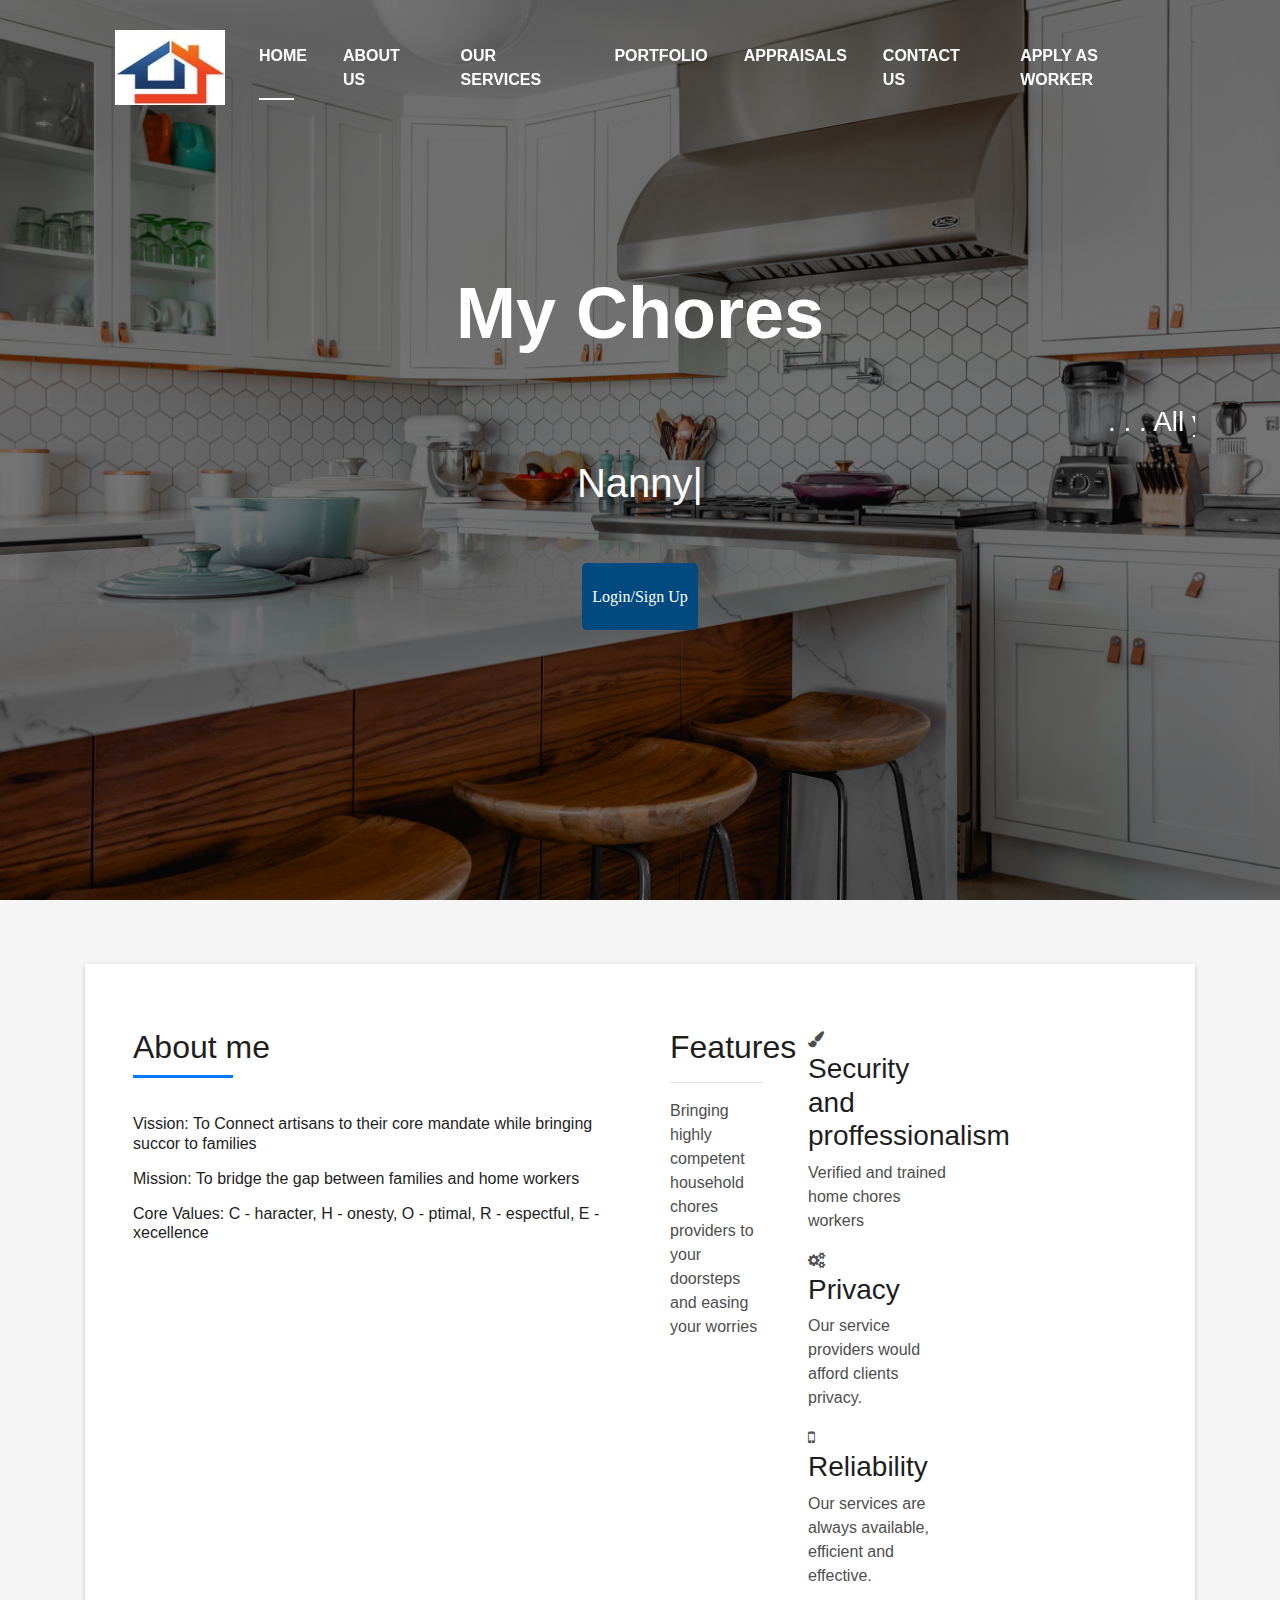
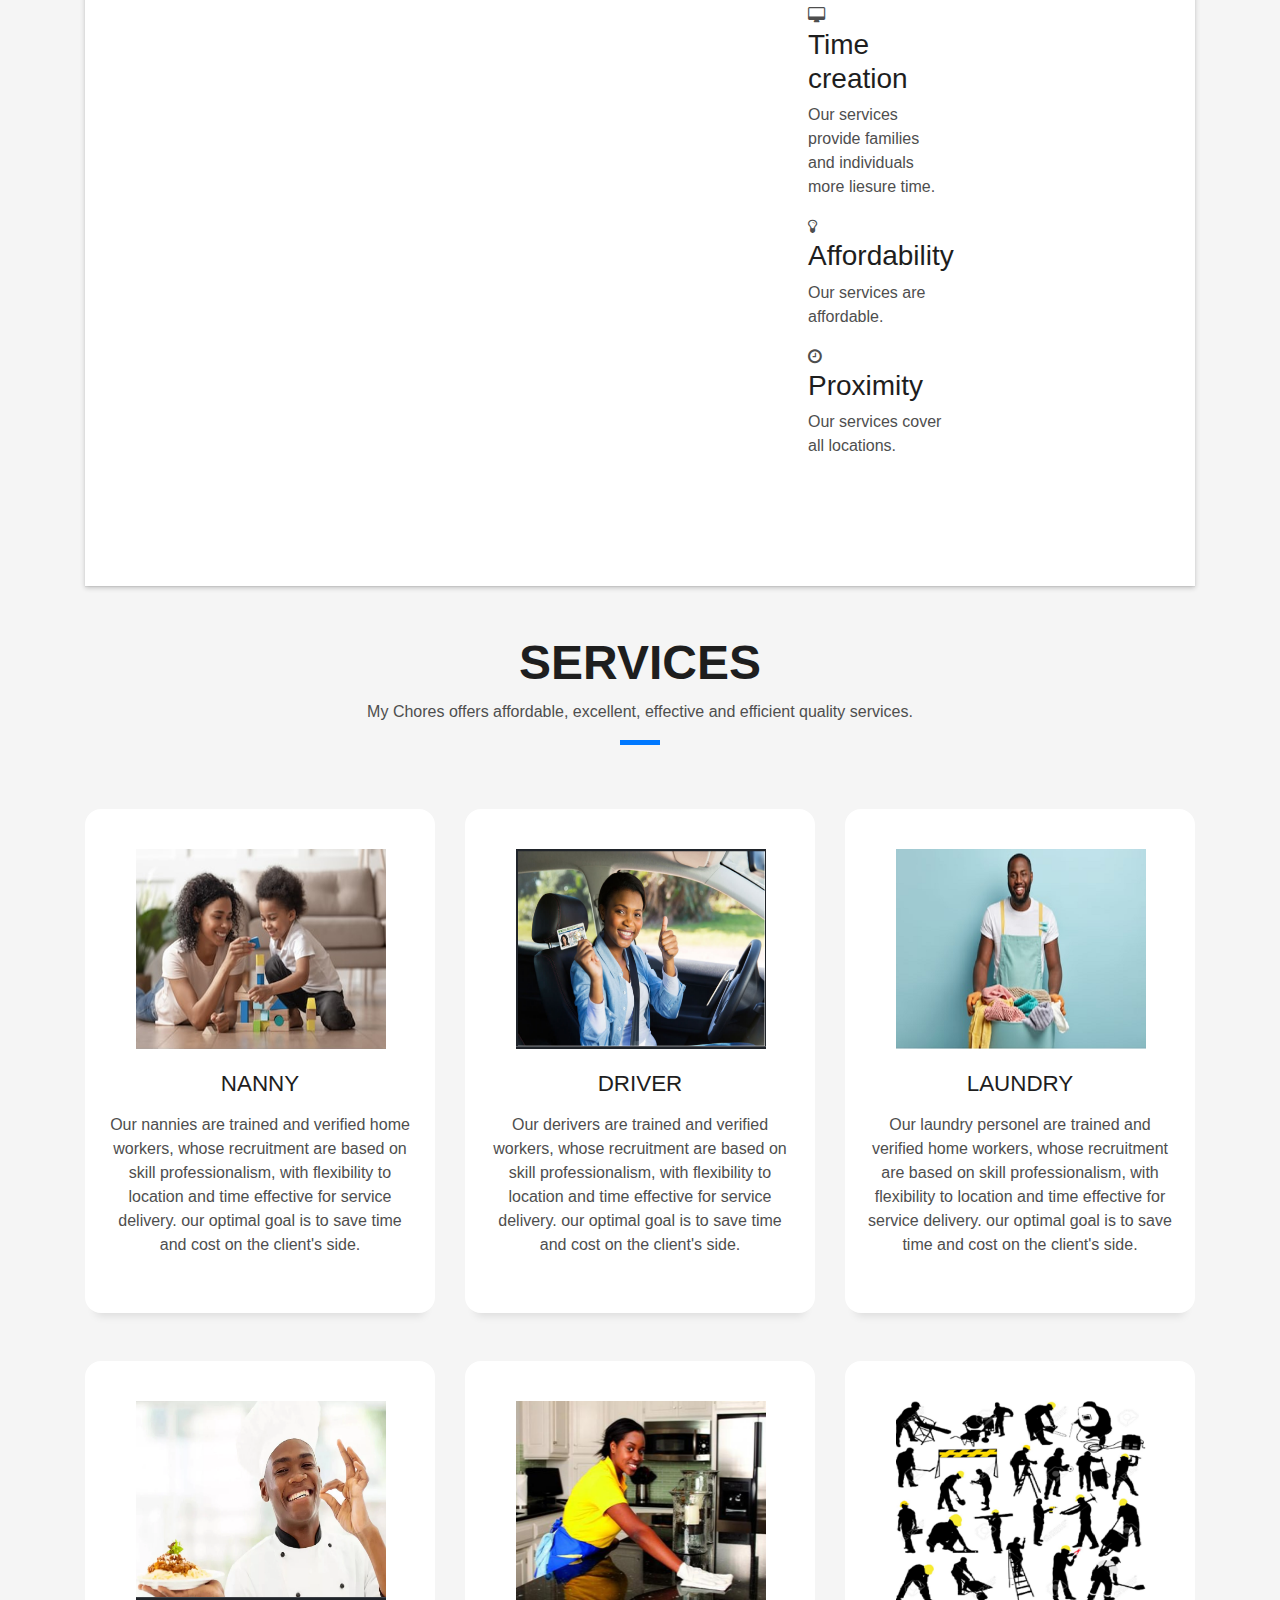
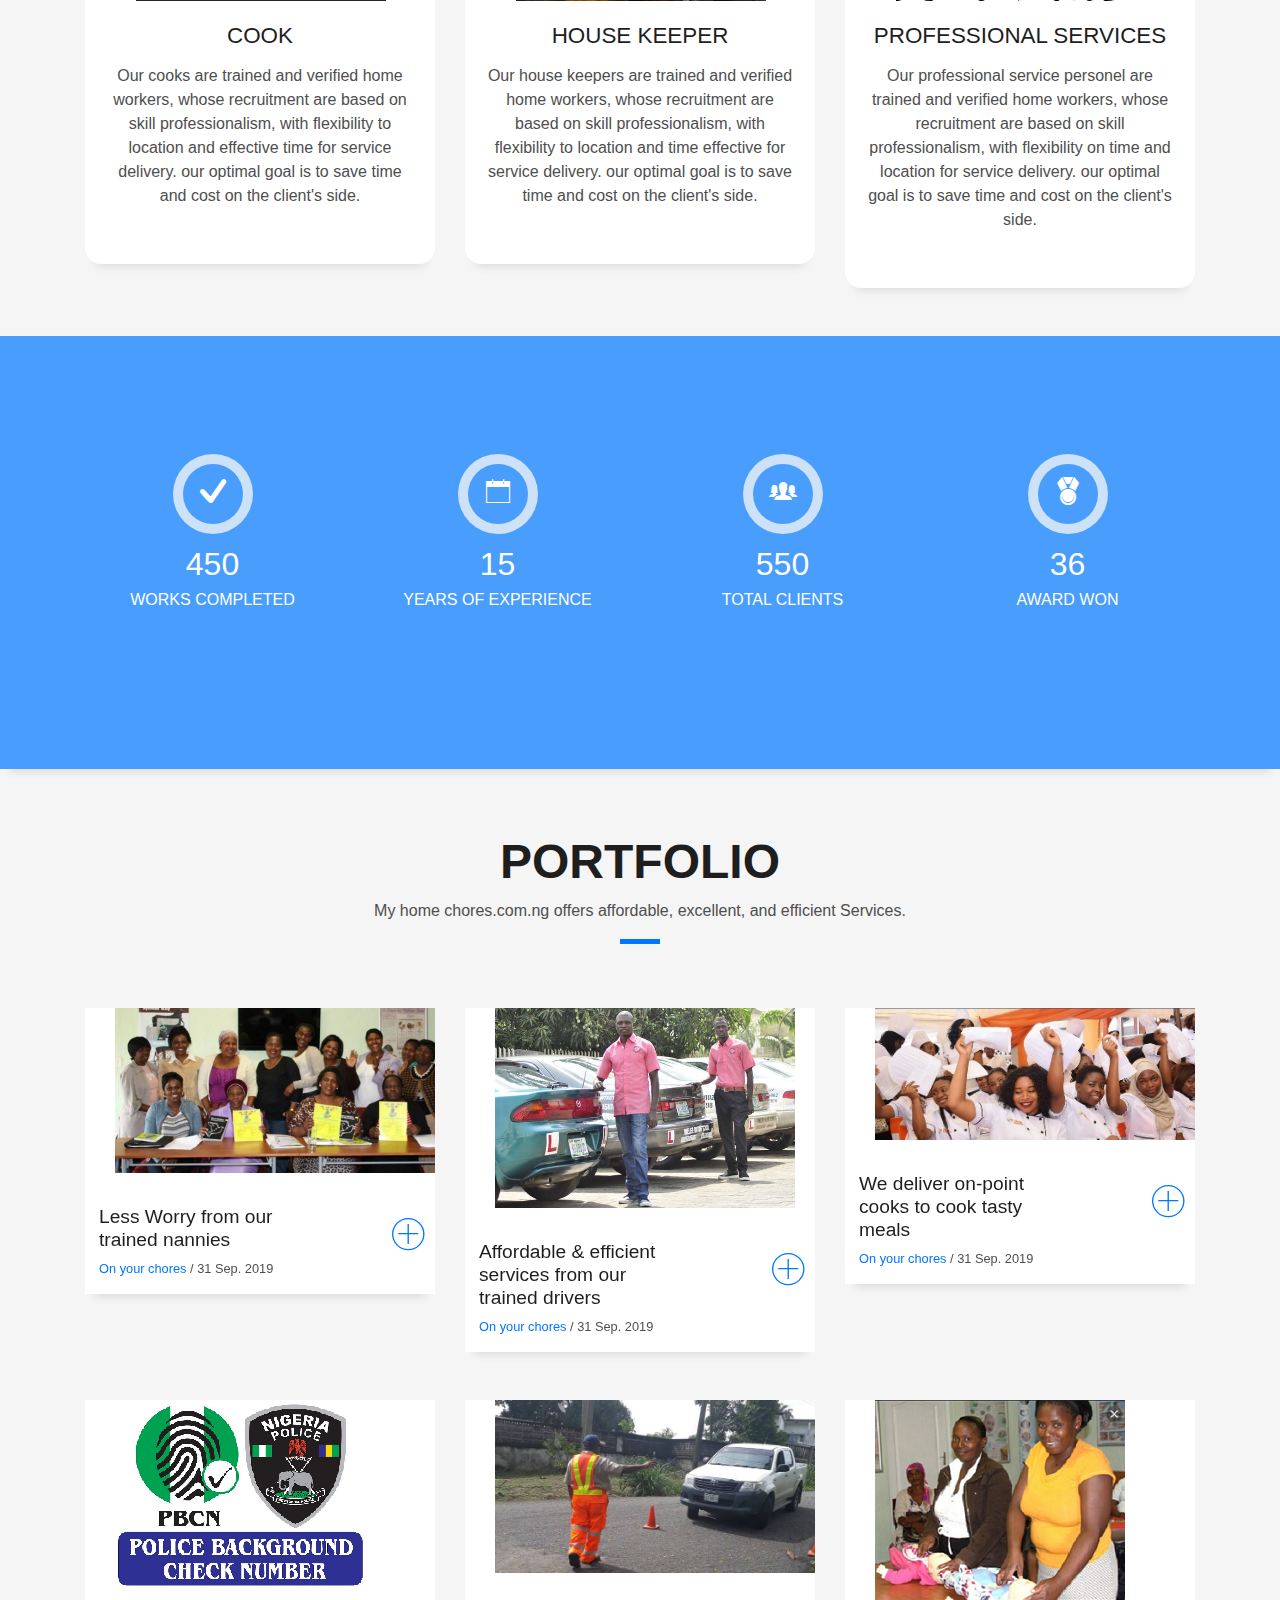
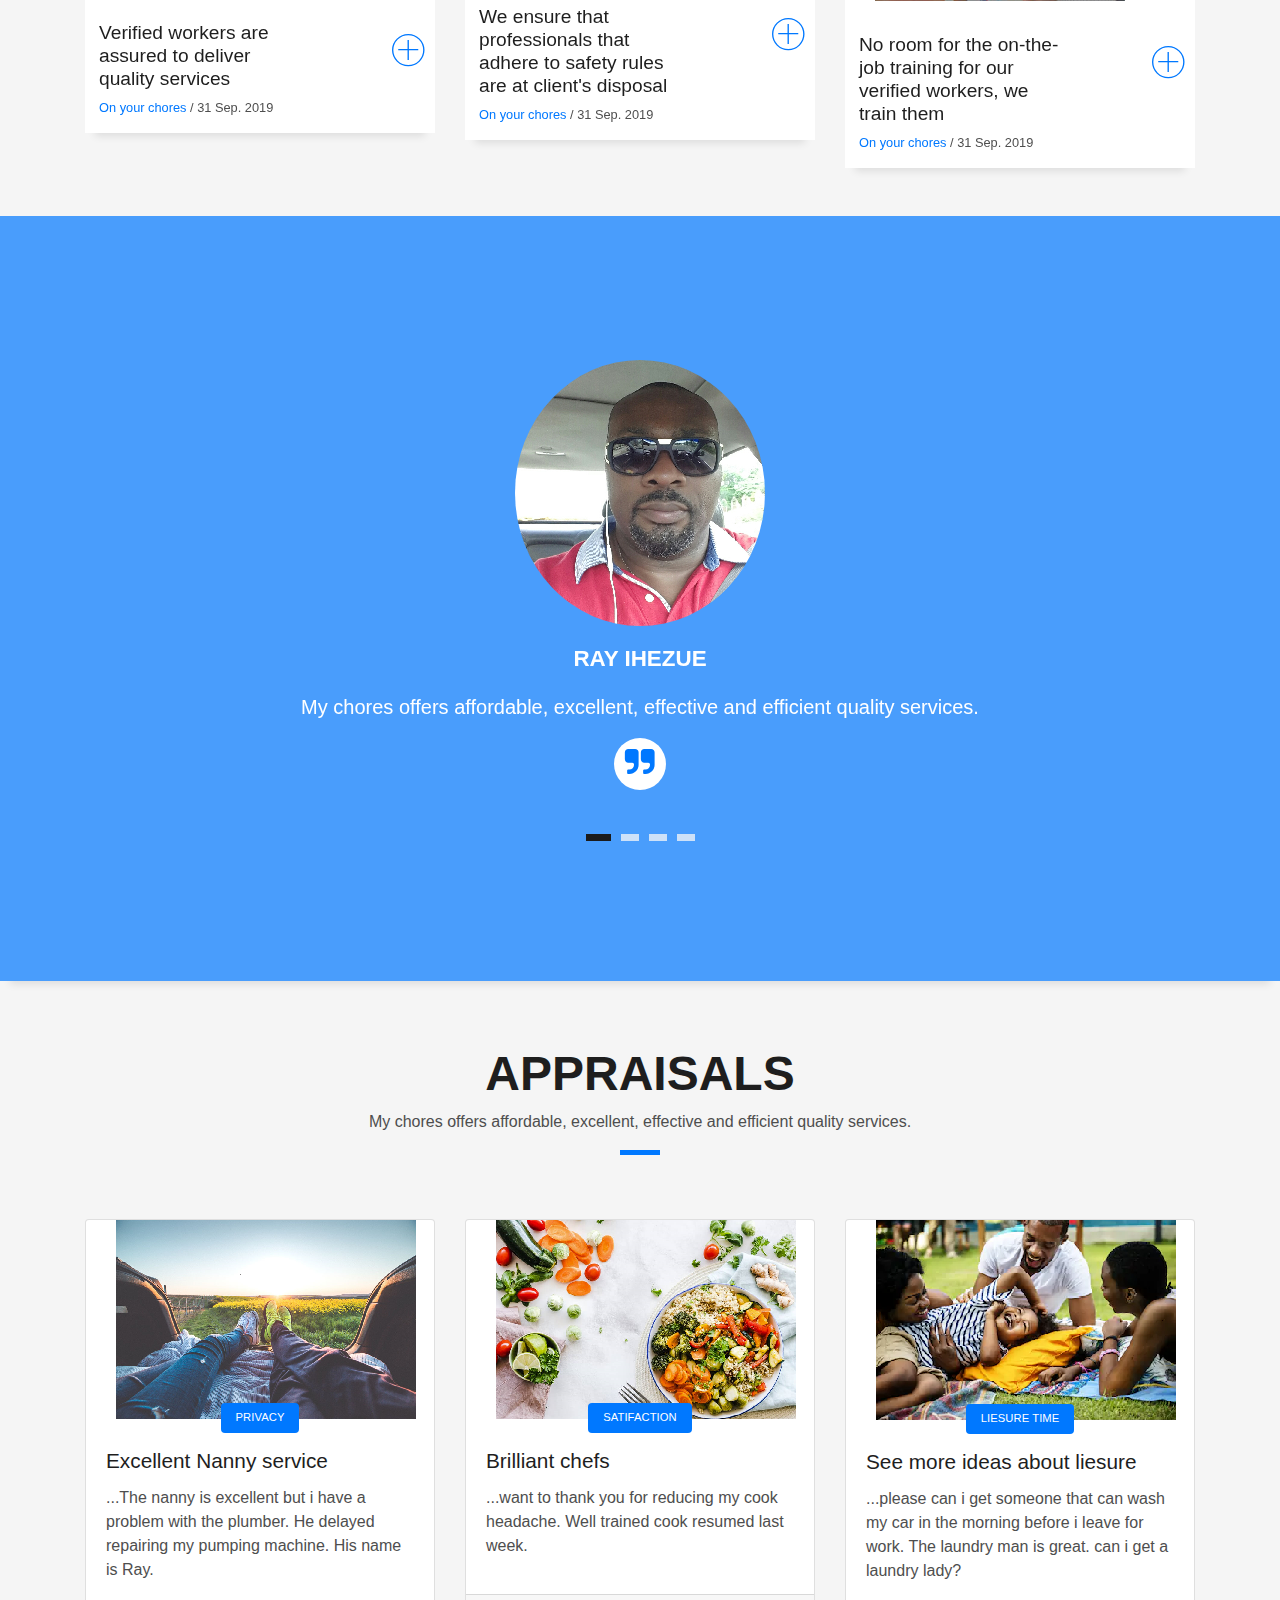
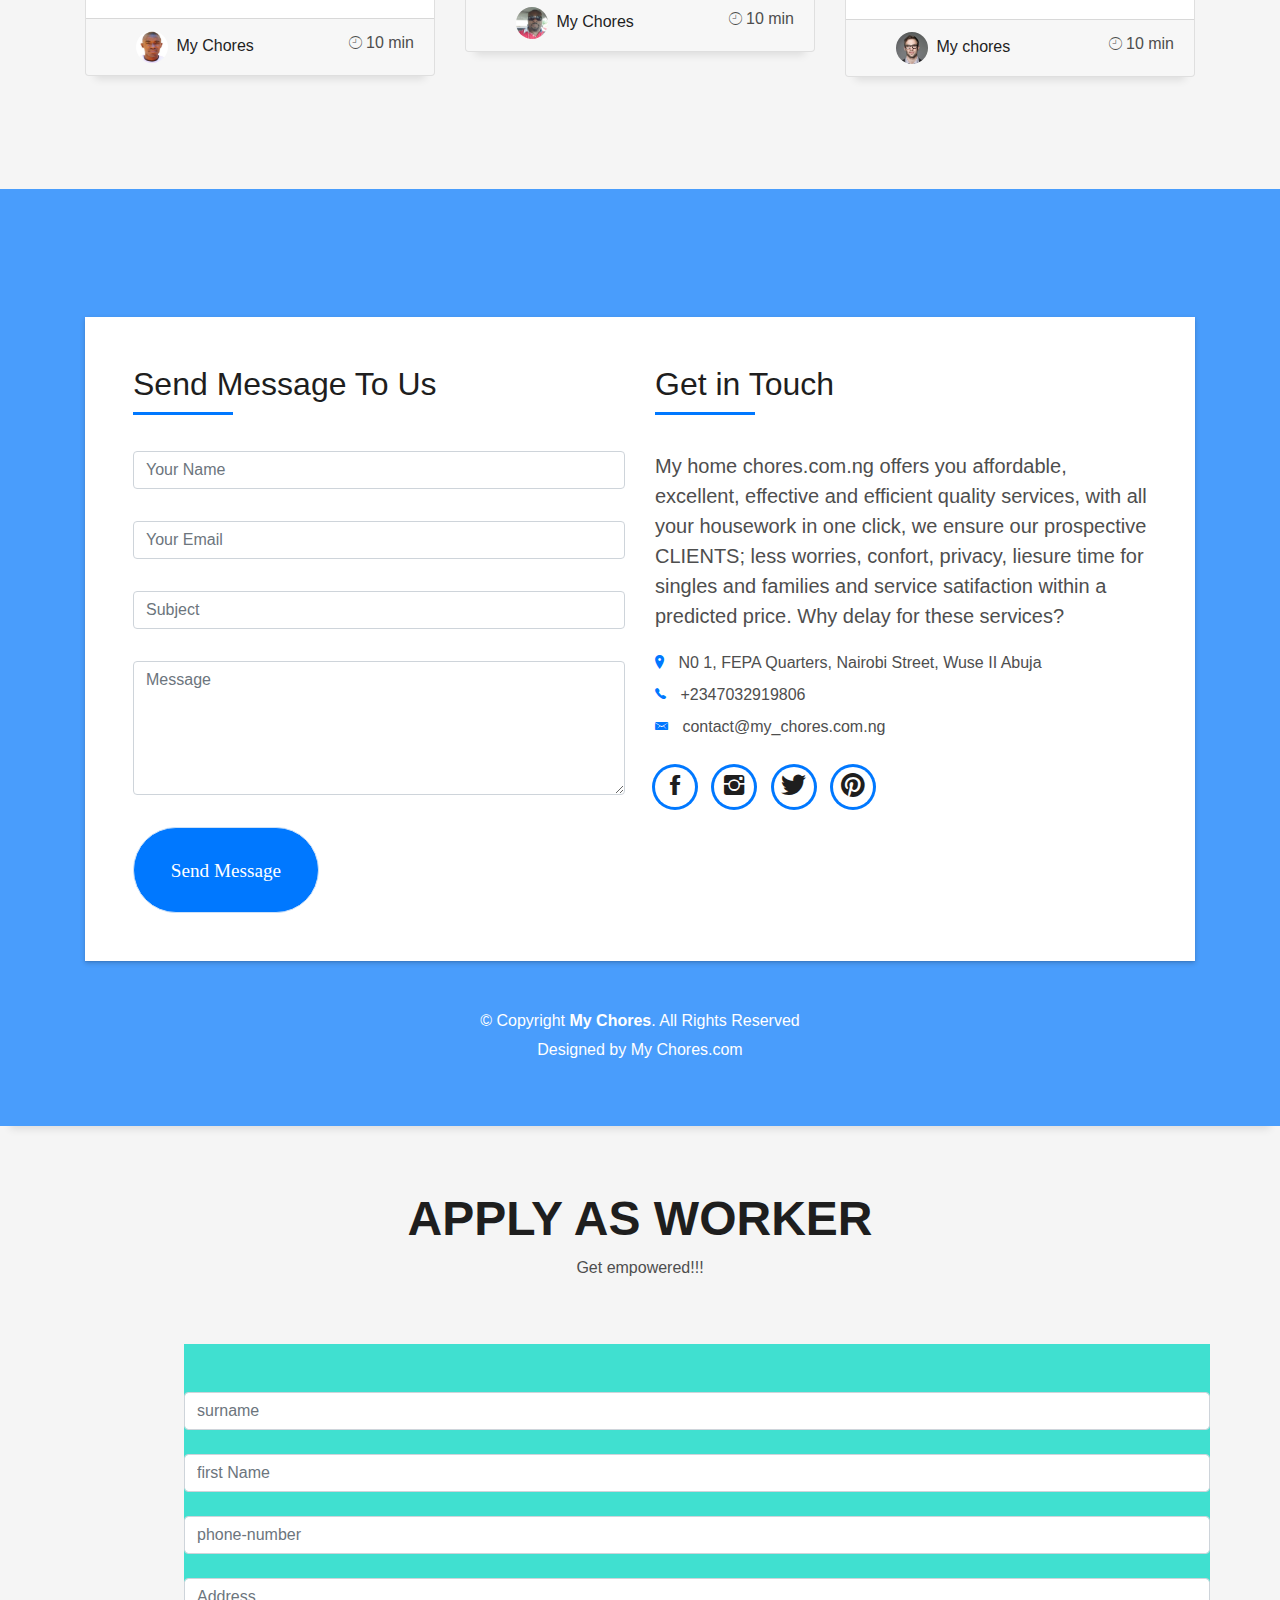
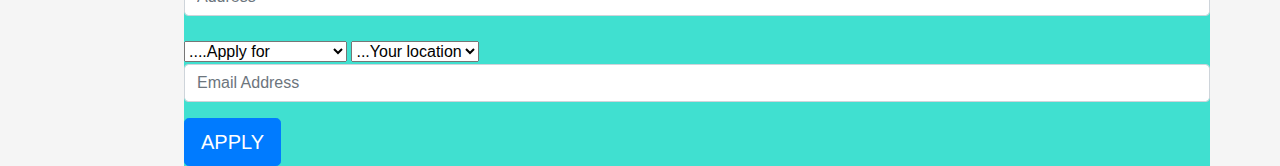
==== index.html @ 99bc76e1 "second commit" ====
<!DOCTYPE html>
<html lang="en">

<head>
  <meta charset="utf-8">
  <title>My Chores</title>
  <meta content="width=device-width, initial-scale=1.0" name="viewport">
  <meta content="" name="keywords">
  <meta content="" name="description">

  <!-- Favicons -->
  <link href="img/Header.png" rel="icon">
  <link href="img/apple-touch-icon.png" rel="apple-touch-icon">

  <!-- Bootstrap CSS File -->
  <link href="lib/bootstrap/css/bootstrap.min.css" rel="stylesheet">

  <!-- Libraries CSS Files -->
  <link href="lib/font-awesome/css/font-awesome.min.css" rel="stylesheet">
  <link href="lib/animate/animate.min.css" rel="stylesheet">
  <link href="lib/ionicons/css/ionicons.min.css" rel="stylesheet">
  <link href="lib/owlcarousel/assets/owl.carousel.min.css" rel="stylesheet">
  <link href="lib/lightbox/css/lightbox.min.css" rel="stylesheet">

  <!-- Main Stylesheet File -->
  <link href="css/style.css" rel="stylesheet">

  <!-- =======================================================
    Theme Name: My home chore.com.ng
    Theme URL: https://bootstrapmade.com/my-home-chore-bootstrap-portfolio-html-template/
    Author: my home chores.com.ng
    License: https://bootstrapmade.com/license/
  ======================================================= -->

</head>

<body id="page-top">

  <!--/ Nav Star /-->
  <nav class="navbar navbar-b navbar-trans navbar-expand-md fixed-top" id="mainNav">
    <div class="container">
      <a class="navbar-brand js-scroll" href="#page-top"><img src="./img/chores logo 3.png"></a>
      <button class="navbar-toggler collapsed" type="button" data-toggle="collapse" data-target="#navbarDefault"
        aria-controls="navbarDefault" aria-expanded="false" aria-label="Toggle navigation">
        <a href="index.html" class="navbar-brand"><img src="./img/Chores-logo-good-black.png" alt="#"></a>
        <span></span>
        <span></span>
        <span></span>
      </button>
      <div class="navbar-collapse collapse justify-content-end" id="navbarDefault">
        <ul class="navbar-nav">
          <li class="nav-item">
            <a class="nav-link js-scroll active" href="#home">Home</a>
          </li>
          <li class="nav-item">
            <a class="nav-link js-scroll" href="#about">About Us</a>
          </li>
          <li class="nav-item">
            <a class="nav-link js-scroll" href="#service">Our Services</a>
          </li>
          <li class="nav-item">
            <a class="nav-link js-scroll" href="#work">Portfolio</a>
          </li>
          <li class="nav-item">
            <a class="nav-link js-scroll" href="#blog">Appraisals</a>
          </li>
          <li class="nav-item">
            <a class="nav-link js-scroll" href="#contact">Contact Us</a>
          </li>
          <li class="nav-item">
            <a class="nav-link js-scroll" href="#application">Apply As Worker</a>
          </li>`
        </ul>
      </div>
    </div>
  </nav>
  <!--/ Nav End /-->

  <!--/ Intro Skew Star /-->
  <div id="home" class="intro route bg-image" style="background-image: url(img/background.jpg)">
    <div class="overlay-itro"></div>
    <div class="intro-content display-table">
      <div class="table-cell">
        <div class="container">
          <!--<p class="display-6 color-d">Hello, world!</p>-->
          <h1 class="intro-title mb-4"> My Chores</h1><br>
          <marquee>
            <h3 class="don">. . . All your housework in one click </h3>
          </marquee>
          <p class="intro-subtitle"><span class="text-slider-items">Nanny,Driver,Laundry,Cook,House Keeper,Professional
              Services</span><strong class="text-slider"></strong></p>
          <!-- <p class="pt-3"><a class="btn btn-primary btn js-scroll px-4" href="#about" role="button">Learn More</a></p> -->

          <div class="login-btn lg">
            <a href="#" class="button" data-toggle="modal" data-target="#login-modal">Login/Sign Up</a>
            <!-- Modal -->
            <div class="modal fade" id="exampleModalLong" tabindex="-1" role="dialog"
              aria-labelledby="exampleModalLongTitle" aria-hidden="true">
              <div class="modal-dialog" role="document">
                <div class="modal-content">
                  <div class="modal-header">
                    <h5 class="modal-title" id="exampleModalLongTitle">Modal title</h5>
                    <button type="button" class="close" data-dismiss="modal" aria-label="Close">
                      <span aria-hidden="true">&times;</span>
                    </button>
                  </div>
                  <div class="modal-body">
                    <form>
                      <div class="form-group">
                        <label for="exampleInputEmail1">Email address</label>
                        <input type="email" class="form-control" id="exampleInputEmail1" aria-describedby="emailHelp"
                          placeholder="Enter email">
                        <small id="emailHelp" class="form-text text-muted">We'll never share your email with anyone
                          else.</small>
                      </div>
                      <div class="form-group">
                        <label for="exampleInputPassword1">Password</label>
                        <input type="password" class="form-control" id="exampleInputPassword1" placeholder="Password">
                      </div>
                      <div class="form-group form-check">
                        <input type="checkbox" class="form-check-input" id="exampleCheck1">
                        <label class="form-check-label" for="exampleCheck1">Check me out</label>
                      </div>
                      <button type="submit" class="btn btn-primary">Submit</button>
                    </form>
                  </div>
                  <div class="modal-footer">
                    <button type="button" class="btn btn-secondary" data-dismiss="modal">Close</button>
                    <button type="button" class="btn btn-primary">Save changes</button>
                  </div>
                </div>
              </div>
            </div>

            </ul>
          </div>
        </div>
      </div>
      </nav>
    </div>

    <div class="modal fade" id="login-modal" tabindex="-1" role="dialog" aria-labelledby="myModalLabel"
      aria-hidden="true" style="display: none;">
      <div class="modal-dialog">
        <div class="loginmodal-container">
          <h1>Login to Your Account</h1><br>
          <form>
            <input type="text" name="user" placeholder="Username">
            <input type="password" name="pass" placeholder="Password">
            <input type="submit" name="login" class="login loginmodal-submit" value="Login">
          </form>

          <div class="login-help">
            <a href="#">Sign up</a> - <a href="#">Forgot Password</a>
            <!-- Modal -->
            <!-- <div class="modal fade" id="exampleModalLong" tabindex="-1" role="dialog"
              aria-labelledby="exampleModalLongTitle" aria-hidden="true">
              <div class="modal-dialog" role="document">
                <div class="modal-content">
                  <div class="modal-header">
                    <h5 class="modal-title" id="exampleModalLongTitle">Modal title</h5>
                    <button type="button" class="close" data-dismiss="modal" aria-label="Close">
                      <span aria-hidden="true">&times;</span>
                    </button>
                  </div>
                  <div class="modal-body">
                    <form>
                      <div class="form-group">
                        <label for="exampleInputEmail1">Email address</label>
                        <input type="email" class="form-control" id="exampleInputEmail1" aria-describedby="emailHelp"
                          placeholder="Enter email">
                        <small id="emailHelp" class="form-text text-muted">We'll never share your email with anyone
                          else.</small>
                      </div>
                      <div class="form-group">
                        <label for="exampleInputPassword1">Password</label>
                        <input type="password" class="form-control" id="exampleInputPassword1" placeholder="Password">
                      </div>
                      <div class="form-group form-check">
                        <input type="checkbox" class="form-check-input" id="exampleCheck1">
                        <label class="form-check-label" for="exampleCheck1">Check me out</label>
                      </div>
                      <button type="submit" class="btn btn-primary">Submit</button>
                    </form>
                  </div>
                  <div class="modal-footer">
                    <button type="button" class="btn btn-secondary" data-dismiss="modal">Close</button>
                    <button type="button" class="btn btn-primary">Save changes</button>
                  </div>
                </div>
              </div>
            </div>

            </ul>
          </div>
        </div>
      </div>
      </nav> -->
            <!--/ nav-->
          </div>
        </div>
      </div>
    </div>
  </div>
  </div>
  </div>
  </div>
  <!--/ Intro Skew End /-->

  <section id="about" class="about-mf sect-pt4 route">
    <div class="container">
      <div class="row">
        <div class="col-sm-12">
          <div class="box-shadow-full">
            <div class="row">
              <div class="col-md-6">
                <div class="about-me pt-4 pt-md-0">
                  <div class="title-box-2">
                    <h5 class="title-left">
                      About me
                    </h5>
                  </div>
                  <p class="lead">
                    <h6>Vission: To Connect artisans to their core mandate while bringing succor to families</h6>
                  </p>
                  <p class="lead">
                    <h6>Mission: To bridge the gap between families and home workers</h6>
                  </p>
                  <p class="lead">
                    <h6>Core Values: C - haracter, H - onesty, O - ptimal, R - espectful, E - xecellence</h6>
                    <h3></h3>
                  </p>
                </div>
              </div>
              <div class="col-md-6">
                <div class="about-me pt-4 pt-md-0">
                  <div class="title-box-2">

                    <section id="feature" class="section-padding">
                      <div class="container">
                        <div class="row">
                          <div class="col-md-3 wow fadeInLeft delay-05s">
                            <div class="section-title">
                              <h2 class="head-title">Features</h2>
                              <hr class="botm-line">
                              <p class="sec-para">Bringing highly competent household chores providers to your doorsteps
                                and easing your worries</p>
                            </div>
                          </div>
                          <div class="col-md-9">
                            <div class="col-md-6 wow fadeInRight delay-02s">
                              <div class="icon">
                                <i class="fa fa-paint-brush"></i>
                              </div>
                              <div class="icon-text">
                                <h3 class="txt-tl">Security and proffessionalism</h3>
                                <p class="txt-para">Verified and trained home chores workers </p>
                              </div>
                            </div>
                            <div class="col-md-6 wow fadeInRight delay-02s">
                              <div class="icon">
                                <i class="fa fa-cogs"></i>
                              </div>
                              <div class="icon-text">
                                <h3 class="txt-tl">Privacy</h3>
                                <p class="txt-para">Our service providers would afford clients privacy.</p>
                              </div>
                            </div>
                            <div class="col-md-6 wow fadeInRight delay-04s">
                              <div class="icon">
                                <i class="fa fa-mobile"></i>
                              </div>
                              <div class="icon-text">
                                <h3 class="txt-tl">Reliability</h3>
                                <p class="txt-para">Our services are always available, efficient and effective.</p>
                              </div>
                            </div>
                            <div class="col-md-6 wow fadeInRight delay-04s">
                              <div class="icon">
                                <i class="fa fa-desktop"></i>
                              </div>
                              <div class="icon-text">
                                <h3 class="txt-tl">Time creation</h3>
                                <p class="txt-para">Our services provide families and individuals more liesure time.
                                </p>
                              </div>
                            </div>
                            <div class="col-md-6 wow fadeInRight delay-06s">
                              <div class="icon">
                                <i class="fa fa-lightbulb-o"></i>
                              </div>
                              <div class="icon-text">
                                <h3 class="txt-tl">Affordability</h3>
                                <p class="txt-para">Our services are affordable. </p>
                              </div>
                            </div>
                            <div class="col-md-6 wow fadeInRight delay-06s">
                              <div class="icon">
                                <i class="fa fa-clock-o"></i>
                              </div>
                              <div class="icon-text">
                                <h3 class="txt-tl">Proximity</h3>
                                <p class="txt-para">Our services cover all locations. </p>
                              </div>
                            </div>
                          </div>
                        </div>
                      </div>
                    </section>
                  </div>
                </div>
              </div>
            </div>
          </div>
        </div>
      </div>
  </section>

  <!--/ Section Services Star /-->
  <section id="service" class="services-mf route">
    <div class="container">
      <div class="row">
        <div class="col-sm-12">
          <div class="title-box text-center">
            <h3 class="title-a">
              Services
            </h3>
            <p class="subtitle-a">
              My Chores offers affordable, excellent, effective and efficient quality services.
            </p>
            <div class="line-mf"></div>
          </div>
        </div>
      </div>
      <div class="row">
        <div class="col-md-4">
          <div class="service-box">
            <div class="service-ico">
              <img src="./img/nanny.png" height="200px" width="250px">
              <!-- <span class="ico-circle"><i class="ion-monitor"></i></span> -->
            </div>
            <div class="service-content">
              <h2 class="s-title"><a href="#">Nanny</a></h2>
              <p class="s-description text-center">
                Our nannies are trained and verified home workers,
                whose recruitment are based on skill professionalism,
                with flexibility to location and time effective for service delivery.
                our optimal goal is to save time and cost on the client's side.
              </p>

            </div>
          </div>
        </div>
        <div class="col-md-4">
          <div class="service-box">
            <div class="service-ico">
              <img src="./img/driver.png" height="200px" width="250px">
            </div>
            <div class="service-content">
              <h2 class="s-title"><a href="#">Driver</a></h2>
              <p class="s-description text-center">
                Our derivers are trained and verified workers,
                whose recruitment are based on skill professionalism,
                with flexibility to location and time effective for service delivery.
                our optimal goal is to save time and cost on the client's side.
              </p>
            </div>
          </div>
        </div>
        <div class="col-md-4">
          <div class="service-box">
            <div class="service-ico">
              <img src="./img/laundry.png" height="200px" width="250px">
            </div>
            <div class="service-content">
              <h2 class="s-title"><a href="#">Laundry</a></h2>
              <p class="s-description text-center">
                Our laundry personel are trained and verified home workers,
                whose recruitment are based on skill professionalism,
                with flexibility to location and time effective for service delivery.
                our optimal goal is to save time and cost on the client's side.
              </p>
            </div>
          </div>
        </div>
        <div class="col-md-4">
          <div class="service-box">
            <div class="service-ico">
              <img src="./img/cook.png" height="200px" width="250px">
            </div>
            <div class="service-content">
              <h2 class="s-title"><a href="#">Cook</a></h2>
              <p class="s-description text-center">
                Our cooks are trained and verified home workers,
                whose recruitment are based on skill professionalism,
                with flexibility to location and effective time for service delivery.
                our optimal goal is to save time and cost on the client's side.
              </p>
            </div>
          </div>
        </div>
        <div class="col-md-4">
          <div class="service-box">
            <div class="service-ico">
              <img src="./img/housekeeper.png" height="200px" width="250px">
            </div>
            <div class="service-content">
              <h2 class="s-title"><a href="#">House Keeper</a></h2>
              <p class="s-description text-center">
                Our house keepers are trained and verified home workers,
                whose recruitment are based on skill professionalism,
                with flexibility to location and time effective for service delivery.
                our optimal goal is to save time and cost on the client's side.
              </p>
            </div>
          </div>
        </div>
        <div class="col-md-4">
          <div class="service-box">
            <div class="service-ico">
              <img src="./img/professional workers.png" height="200px" width="250px">
            </div>
            <div class="service-content">
              <h2 class="s-title"><a href="#">Professional Services</a></h2>
              <p class="s-description text-center">
                Our professional service personel are trained and verified home workers,
                whose recruitment are based on skill professionalism,
                with flexibility on time and location for service delivery.
                our optimal goal is to save time and cost on the client's side.
              </p>
            </div>
          </div>
        </div>
      </div>
    </div>
  </section>
  <!--/ Section Services End /-->

  <div class="section-counter paralax-mf bg-image" style="background-image: url(img/counters-bg.jpg)">
    <div class="overlay-mf"></div>
    <div class="container">
      <div class="row">
        <div class="col-sm-3 col-lg-3">
          <div class="counter-box counter-box pt-4 pt-md-0">
            <div class="counter-ico">
              <span class="ico-circle"><i class="ion-checkmark-round"></i></span>
            </div>
            <div class="counter-num">
              <p class="counter">450</p>
              <span class="counter-text">WORKS COMPLETED</span>
            </div>
          </div>
        </div>
        <div class="col-sm-3 col-lg-3">
          <div class="counter-box pt-4 pt-md-0">
            <div class="counter-ico">
              <span class="ico-circle"><i class="ion-ios-calendar-outline"></i></span>
            </div>
            <div class="counter-num">
              <p class="counter">15</p>
              <span class="counter-text">YEARS OF EXPERIENCE</span>
            </div>
          </div>
        </div>
        <div class="col-sm-3 col-lg-3">
          <div class="counter-box pt-4 pt-md-0">
            <div class="counter-ico">
              <span class="ico-circle"><i class="ion-ios-people"></i></span>
            </div>
            <div class="counter-num">
              <p class="counter">550</p>
              <span class="counter-text">TOTAL CLIENTS</span>
            </div>
          </div>
        </div>
        <div class="col-sm-3 col-lg-3">
          <div class="counter-box pt-4 pt-md-0">
            <div class="counter-ico">
              <span class="ico-circle"><i class="ion-ribbon-a"></i></span>
            </div>
            <div class="counter-num">
              <p class="counter">36</p>
              <span class="counter-text">AWARD WON</span>
            </div>
          </div>
        </div>
      </div>
    </div>
  </div>

  <!--/ Section Portfolio Star /-->
  <section id="work" class="portfolio-mf sect-pt4 route">
    <div class="container">
      <div class="row">
        <div class="col-sm-12">
          <div class="title-box text-center">
            <h3 class="title-a">
              Portfolio
            </h3>
            <p class="subtitle-a">
              My home chores.com.ng offers affordable, excellent, and efficient Services.
            </p>
            <div class="line-mf"></div>
          </div>
        </div>
      </div>
      <div class="row">
        <div class="col-md-4">
          <div class="work-box">
            <a href="./img/nanny traing2.jpg" data-lightbox="gallery-mf">
              <div class="work-img">
                <img src="./img/nanny training.jpg" alt="" class="img-fluid">
              </div>
              <div class="work-content">
                <div class="row">
                  <div class="col-sm-8">
                    <h2 class="w-title">Less Worry from our trained nannies</h2>
                    <div class="w-more">
                      <span class="w-ctegory">On your chores</span> / <span class="w-date">31 Sep. 2019</span>
                    </div>
                  </div>
                  <div class="col-sm-4">
                    <div class="w-like">
                      <span class="ion-ios-plus-outline"></span>
                    </div>
                  </div>
                </div>
              </div>
            </a>
          </div>
        </div>
        <div class="col-md-4">
          <div class="work-box">
            <a href="./img/Driving school.jpg" data-lightbox="gallery-mf">
              <div class="work-img">
                <img src="./img/Driving school.png" alt="" class="img-fluid">
              </div>
              <div class="work-content">
                <div class="row">
                  <div class="col-sm-8">
                    <h2 class="w-title">Affordable & efficient services from our trained drivers</h2>
                    <div class="w-more">
                      <span class="w-ctegory">On your chores</span> / <span class="w-date">31 Sep. 2019</span>
                    </div>
                  </div>
                  <div class="col-sm-4">
                    <div class="w-like">
                      <span class="ion-ios-plus-outline"></span>
                    </div>
                  </div>
                </div>
              </div>
            </a>
          </div>
        </div>
        <div class="col-md-4">
          <div class="work-box">
            <a href="./img/cathering school.jpg" data-lightbox="gallery-mf">
              <div class="work-img">
                <img src="./img/cooks graduates.jpg" alt="" class="img-fluid">
              </div>
              <div class="work-content">
                <div class="row">
                  <div class="col-sm-8">
                    <h2 class="w-title">We deliver on-point cooks to cook tasty meals</h2>
                    <div class="w-more">
                      <span class="w-ctegory">On your chores</span> / <span class="w-date">31 Sep. 2019</span>
                    </div>
                  </div>
                  <div class="col-sm-4">
                    <div class="w-like">
                      <span class="ion-ios-plus-outline"></span>
                    </div>
                  </div>
                </div>
              </div>
            </a>
          </div>
        </div>
        <div class="col-md-4">
          <div class="work-box">
            <a href="./img/police verification.jpg" data-lightbox="gallery-mf">
              <div class="work-img">
                <img src="./img/police verification.png" alt="" class="img-fluid">
              </div>
              <div class="work-content">
                <div class="row">
                  <div class="col-sm-8">
                    <h2 class="w-title"> Verified workers are assured to deliver quality services</h2>
                    <div class="w-more">
                      <span class="w-ctegory">On your chores</span> / <span class="w-date">31 Sep. 2019</span>
                    </div>
                  </div>
                  <div class="col-sm-4">
                    <div class="w-like">
                      <span class="ion-ios-plus-outline"></span>
                    </div>
                  </div>
                </div>
              </div>
            </a>
          </div>
        </div>
        <div class="col-md-4">
          <div class="work-box">
            <a href="./img/professional workers (1).jpg" data-lightbox="gallery-mf">
              <div class="work-img">
                <img src="./img/professional workers (1).jpg" alt="" class="img-fluid">
              </div>
              <div class="work-content">
                <div class="row">
                  <div class="col-sm-8">
                    <h2 class="w-title">We ensure that professionals that adhere to safety rules are at client's
                      disposal</h2>
                    <div class="w-more">
                      <span class="w-ctegory">On your chores</span> / <span class="w-date">31 Sep. 2019</span>
                    </div>
                  </div>
                  <div class="col-sm-4">
                    <div class="w-like">
                      <span class="ion-ios-plus-outline"></span>
                    </div>
                  </div>
                </div>
              </div>
            </a>
          </div>
        </div>
        <div class="col-md-4">
          <div class="work-box">
            <a href="./img/professional workers (2).jpg" data-lightbox="gallery-mf">
              <div class="work-img">
                <img src="./img/nanny traing2.png" alt="" class="img-fluid">
              </div>
              <div class="work-content">
                <div class="row">
                  <div class="col-sm-8">
                    <h2 class="w-title">No room for the on-the-job training for our verified workers, we train them</h2>
                    <div class="w-more">
                      <span class="w-ctegory">On your chores</span> / <span class="w-date">31 Sep. 2019</span>
                    </div>
                  </div>
                  <div class="col-sm-4">
                    <div class="w-like">
                      <span class="ion-ios-plus-outline"></span>
                    </div>
                  </div>
                </div>
              </div>
            </a>
          </div>
        </div>

      </div>
    </div>
  </section>
  <!--/ Section Portfolio End /-->

  <!--/ Section Testimonials Star /-->
  <div class="testimonials paralax-mf bg-image" style="background-image: url(img/overlay-bg.jpg)">
    <div class="overlay-mf"></div>
    <div class="container">
      <div class="row">
        <div class="col-md-12">
          <div id="testimonial-mf" class="owl-carousel owl-theme">
            <div class="testimonial-box">
              <div class="author-test">
                <img src="./img/ray.png" alt="" class="rounded-circle b-shadow-a">
                <span class="author">Ray Ihezue</span>
              </div>
              <div class="content-test">
                <p class="description lead">
                  My chores offers affordable, excellent, effective and efficient quality services.
                </p>
                <span class="comit"><i class="fa fa-quote-right"></i></span>
              </div>
            </div>
            <div class="testimonial-box">
              <div class="author-test">
                <img src="./img/ayo.png" alt="" class="rounded-circle b-shadow-a">
                <span class="author">Ayo Ayobola</span>
              </div>
              <div class="content-test">
                <p class="description lead">
                  My chores offers affordable, excellent, effective and efficient quality services.
                </p>
                <span class="comit"><i class="fa fa-quote-right"></i></span>
              </div>
            </div>
            <div class="testimonial-box">
              <div class="author-test">
                <img src="img/testimonial-4.jpg" alt="" class="rounded-circle b-shadow-a">
                <span class="author">Rajiokazaki Adeleye</span>
              </div>
              <div class="content-test">
                <p class="description lead">
                  My chores offers affordable, excellent, effective and efficient quality services.
                </p>
                <span class="comit"><i class="fa fa-quote-right"></i></span>
              </div>
            </div>
            <div class="testimonial-box">
              <div class="author-test">
                <img src="./img/mathias.png" alt="" class="rounded-circle b-shadow-a">
                <span class="author">Maisamari Mathias</span>
              </div>
              <div class="content-test">
                <p class="description lead">
                  My chores offers affordable, excellent, effective and efficient quality services.
                </p>
                <span class="comit"><i class="fa fa-quote-right"></i></span>
              </div>
            </div>
          </div>
        </div>
      </div>
    </div>
  </div>

  <!--/ Section Blog Star /-->
  <section id="blog" class="blog-mf sect-pt4 route">
    <div class="container">
      <div class="row">
        <div class="col-sm-12">
          <div class="title-box text-center">
            <h3 class="title-a">
              Appraisals
            </h3>
            <p class="subtitle-a">
              My chores offers affordable, excellent, effective and efficient quality services.
            </p>
            <div class="line-mf"></div>
          </div>
        </div>
      </div>
      <div class="row">
        <div class="col-md-4">
          <div class="card card-blog">
            <div class="card-img">
              <a href="blog-single.html"><img src="./img/post-1.png" alt="" class="img-fluid"></a>
            </div>
            <div class="card-body">
              <div class="card-category-box">
                <div class="card-category">
                  <h6 class="category">Privacy</h6>
                </div>
              </div>
              <h3 class="card-title"><a href="blog-single.html">Excellent Nanny service</a></h3>
              <p class="card-description">
                ...The nanny is excellent but i have a problem with the plumber. He delayed repairing my pumping machine. His name is Ray.
              </p>
            </div>
            <div class="card-footer">
              <div class="post-author">
                <a href="#">
                  <img src="./img/mathias.jpg" alt="" class="avatar rounded-circle">
                  <span class="author">My Chores</span>
                </a>
              </div>
              <div class="post-date">
                <span class="ion-ios-clock-outline"></span> 10 min
              </div>
            </div>
          </div>
        </div>
        <div class="col-md-4">
          <div class="card card-blog">
            <div class="card-img">
              <a href="blog-single.html"><img src="./img/post-2.png" alt="" class="img-fluid"></a>
            </div>
            <div class="card-body">
              <div class="card-category-box">
                <div class="card-category">
                  <h6 class="category">Satifaction</h6>
                </div>
              </div>
              <h3 class="card-title"><a href="blog-single.html">Brilliant chefs</a></h3>
              <p class="card-description">
                ...want to thank you for reducing my cook headache. Well trained cook resumed last week.
              </p>
            </div>
            <div class="card-footer">
              <div class="post-author">
                <a href="#">
                  <img src="./img/ray.png" alt="" class="avatar rounded-circle">
                  <span class="author">My Chores</span>
                </a>
              </div>
              <div class="post-date">
                <span class="ion-ios-clock-outline"></span> 10 min
              </div>
            </div>
          </div>
        </div>
        <div class="col-md-4">
          <div class="card card-blog">
            <div class="card-img">
              <a href="blog-single.html"><img src="./img/liesure.png" alt="" class="img-fluid"></a>
            </div>
            <div class="card-body">
              <div class="card-category-box">
                <div class="card-category">
                  <h6 class="category">liesure Time</h6>
                </div>
              </div>
              <h3 class="card-title"><a href="blog-single.html">See more ideas about liesure</a></h3>
              <p class="card-description">
                ...please can i get someone that can wash my car in the morning before i leave for work. The laundry man is great. can i get a laundry lady?
              </p>
            </div>
            <div class="card-footer">
              <div class="post-author">
                <a href="#">
                  <img src="img/testimonial-2.jpg" alt="" class="avatar rounded-circle">
                  <span class="author">My chores</span>
                </a>
              </div>
              <div class="post-date">
                <span class="ion-ios-clock-outline"></span> 10 min
              </div>
            </div>
          </div>
        </div>
      </div>
    </div>
  </section>
  <!--/ Section Blog End /-->

  <!--/ Section Contact-Footer Star /-->
  <section class="paralax-mf footer-paralax bg-image sect-mt4 route" style="background-image: url(img/overlay-bg.jpg)">
    <div class="overlay-mf"></div>
    <div class="container">
      <div class="row">
        <div class="col-sm-12">
          <div class="contact-mf">
            <div id="contact" class="box-shadow-full">
              <div class="row">
                <div class="col-md-6">
                  <div class="title-box-2">
                    <h5 class="title-left">
                      Send Message To Us
                    </h5>
                  </div>
                  <div>
                    <form action="" method="post" role="form" class="contactForm">
                      <div id="sendmessage">Your message has been sent. Thank you!</div>
                      <div id="errormessage"></div>
                      <div class="row">
                        <div class="col-md-12 mb-3">
                          <div class="form-group">
                            <input type="text" name="name" class="form-control" id="name" placeholder="Your Name"
                              data-rule="minlen:4" data-msg="Please enter at least 4 chars" />
                            <div class="validation"></div>
                          </div>
                        </div>
                        <div class="col-md-12 mb-3">
                          <div class="form-group">
                            <input type="email" class="form-control" name="email" id="email" placeholder="Your Email"
                              data-rule="email" data-msg="Please enter a valid email" />
                            <div class="validation"></div>
                          </div>
                        </div>
                        <div class="col-md-12 mb-3">
                          <div class="form-group">
                            <input type="text" class="form-control" name="subject" id="subject" placeholder="Subject"
                              data-rule="minlen:4" data-msg="Please enter at least 8 chars of subject" />
                            <div class="validation"></div>
                          </div>
                        </div>
                        <div class="col-md-12 mb-3">
                          <div class="form-group">
                            <textarea class="form-control" name="message" rows="5" data-rule="required"
                              data-msg="Please write something for us" placeholder="Message"></textarea>
                            <div class="validation"></div>
                          </div>
                        </div>
                        <div class="col-md-12">
                          <button type="submit" class="button button-a button-big button-rouded">Send Message</button>
                        </div>
                      </div>
                    </form>
                  </div>
                </div>
                <div class="col-md-6">
                  <div class="title-box-2 pt-4 pt-md-0">
                    <h5 class="title-left">
                      Get in Touch
                    </h5>
                  </div>
                  <div class="more-info">
                    <p class="lead">
                      My home chores.com.ng offers you affordable, excellent,
                      effective and efficient quality services, with all your housework in one click,
                      we ensure our prospective CLIENTS; less worries, confort, privacy,
                      liesure time for singles and families and service satifaction within a predicted price.
                      Why delay for these services?
                    </p>
                    <ul class="list-ico">
                      <li><span class="ion-ios-location"></span> N0 1, FEPA Quarters, Nairobi Street, Wuse II Abuja</li>
                      <li><span class="ion-ios-telephone"></span> +2347032919806</li>
                      <li><span class="ion-email"></span> contact@my_chores.com.ng</li>
                    </ul>
                  </div>
                  <div class="socials">
                    <ul>
                      <li><a href=""><span class="ico-circle"><i class="ion-social-facebook"></i></span></a></li>
                      <li><a href=""><span class="ico-circle"><i class="ion-social-instagram"></i></span></a></li>
                      <li><a href=""><span class="ico-circle"><i class="ion-social-twitter"></i></span></a></li>
                      <li><a href=""><span class="ico-circle"><i class="ion-social-pinterest"></i></span></a></li>
                    </ul>
                  </div>
                </div>
              </div>
            </div>
          </div>
        </div>
      </div>
    </div>
    <footer>
      <div class="container">
        <div class="row">
          <div class="col-sm-12">
            <div class="copyright-box">
              <p class="copyright">&copy; Copyright <strong>My Chores</strong>. All Rights Reserved</p>
              <div class="credits">
                <!--
                  All the links in the footer should remain intact.
                  You can delete the links only if you purchased the pro version.
                  Licensing information: https://bootstrapmade.com/license/
                  Purchase the pro version with working PHP/AJAX contact form: https://bootstrapmade.com/buy/?theme=DevFolio
                -->
                Designed by <a href="https://my_chores.com/">My Chores.com</a>
              </div>
            </div>
          </div>
        </div>
      </div>
    </footer>
  </section>
  <!--/ Section Contact-footer End /-->
  <!-- Apply as worker starts -->
  <section id="application" class="blog-mf sect-pt4 route">
    <div class="container">
      <div class="row">
        <div class="col-sm-12">
          <div class="title-box text-center">
            <h3 class="title-a">
              Apply as worker
            </h3>
            <p class="subtitle-a">
              Get empowered!!!
            </p>
             </div>
            </div>
          <div class="waw">
            <form>
              <div class="vendor">
                <label></label>
                <div class="form-group">
                  
                    <label for="surname"></label>
                    <input type="text" class="form-control" id="Address" aria-describedby="Address"
                      placeholder="surname">

                      <label for="firstname"></label>
                  <input type="text" class="form-control" id="Address" aria-describedby="Address"
                    placeholder="first Name">

                  <label for="exampleInputEmail1"></label>
                  <input type="number" class="form-control" id="exampleInputEmail1" aria-describedby="emailHelp"
                    placeholder="phone-number">
  
  
                  <label for="exampleInputEmail1"></label>
                  <input type="text" class="form-control" id="Address" aria-describedby="Address" placeholder="Address">
                  <br>
                  <select>
                    <option value="select">....Apply for</option>
                    <option value="nanny">Nanny</option>
                    <option value="driver">Driver</option>
                    <option value="cooks">Cook</option>
                    <option value="laundry">Laundry</option>
                    <option value="housekeeper">housekeeper</option>
                    <option value="professionalworker">Professional worker</option>
                  </select>
                  <select>
                      <option value="select">...Your location</option>
                      <option value="lagos">Lagos</option>
                      <option value="Abuja">Abuja</option>
                      <option value="Portharcourt">Port Harcourt</option>
                      <option value="Kano">Kano</option>
                      <option value="enugu">Enugu</option>
                      <option value="Imo">Imo</option>
                    </select>
                  <label for="exampleInputEmail1"></label>
                  <input type="text" class="form-control" id="Address" aria-describedby="Address"
                    placeholder="Email Address">
  
                </div>
                <button type="button" class="btn btn-primary btn-lg">APPLY</button>
              </div>
            </form>
  </section>
  <a href="#" class="back-to-top"><i class="fa fa-chevron-up"></i></a>
  <div id="preloader"></div>

  <!-- JavaScript Libraries -->
  <script src="lib/jquery/jquery.min.js"></script>
  <script src="lib/jquery/jquery-migrate.min.js"></script>
  <script src="lib/popper/popper.min.js"></script>
  <script src="lib/bootstrap/js/bootstrap.min.js"></script>
  <script src="lib/easing/easing.min.js"></script>
  <script src="lib/counterup/jquery.waypoints.min.js"></script>
  <script src="lib/counterup/jquery.counterup.js"></script>
  <script src="lib/owlcarousel/owl.carousel.min.js"></script>
  <script src="lib/lightbox/js/lightbox.min.js"></script>
  <script src="lib/typed/typed.min.js"></script>
  <!-- Contact Form JavaScript File -->
  <script src="contactform/contactform.js"></script>

  <!-- Template Main Javascript File -->
  <script src="js/main.js"></script>

</body>

</html>
---- css/style.css ----
/*
  Theme Name: DevFolio
  Theme URL: https://bootstrapmade.com/devfolio-bootstrap-portfolio-html-template/
  Author: BootstrapMade.com
  License: https://bootstrapmade.com/license/
*/

/*======================================
//--//-->   STYLES GENERALES
======================================*/

.vendor{
background-color: turquoise;
}
.waw{
  margin-left: 10%;
  height: 200%;
  width: 300%;
}

@import url(https://fonts.googleapis.com/css?family=Roboto);

/****** LOGIN MODAL ******/
.loginmodal-container {
  padding: 30px;
  max-width: 350px;
  width: 100% !important;
  background-color: #F7F7F7;
  margin: 0 auto;
  border-radius: 2px;
  box-shadow: 0px 2px 2px rgba(0, 0, 0, 0.3);
  overflow: hidden;
  font-family: roboto;
}

.loginmodal-container h1 {
  text-align: center;
  font-size: 1.8em;
  font-family: roboto;
}

.loginmodal-container input[type=submit] {
  width: 100%;
  display: block;
  margin-bottom: 10px;
  position: relative;
}

.loginmodal-container input[type=text], input[type=password] {
  height: 44px;
  font-size: 16px;
  width: 100%;
  margin-bottom: 10px;
  -webkit-appearance: none;
  background: #fff;
  border: 1px solid #d9d9d9;
  border-top: 1px solid #c0c0c0;
  /* border-radius: 2px; */
  padding: 0 8px;
  box-sizing: border-box;
  -moz-box-sizing: border-box;
}

.loginmodal-container input[type=text]:hover, input[type=password]:hover {
  border: 1px solid #b9b9b9;
  border-top: 1px solid #a0a0a0;
  -moz-box-shadow: inset 0 1px 2px rgba(0,0,0,0.1);
  -webkit-box-shadow: inset 0 1px 2px rgba(0,0,0,0.1);
  box-shadow: inset 0 1px 2px rgba(0,0,0,0.1);
}

.loginmodal {
  text-align: center;
  font-size: 14px;
  font-family: 'Arial', sans-serif;
  font-weight: 700;
  height: 36px;
  padding: 0 8px;
/* border-radius: 3px; */
/* -webkit-user-select: none;
  user-select: none; */
}

.loginmodal-submit {
  /* border: 1px solid #3079ed; */
  border: 0px;
  color: #fff;
  text-shadow: 0 1px rgba(0,0,0,0.1); 
  background-color: #4d90fe;
  padding: 17px 0px;
  font-family: roboto;
  font-size: 14px;
  /* background-image: -webkit-gradient(linear, 0 0, 0 100%,   from(#4d90fe), to(#4787ed)); */
}

.loginmodal-submit:hover {
  /* border: 1px solid #2f5bb7; */
  border: 0px;
  text-shadow: 0 1px rgba(0,0,0,0.3);
  background-color: #357ae8;
  /* background-image: -webkit-gradient(linear, 0 0, 0 100%,   from(#4d90fe), to(#357ae8)); */
}

.loginmodal-container a {
  text-decoration: none;
  color: #666;
  font-weight: 400;
  text-align: center;
  display: inline-block;
  opacity: 0.6;
  transition: opacity ease 0.5s;
} 

.login-help{
  font-size: 12px;
}

.login-btn {
  text-align:center;
  margin-top: 50px;
}

.button {
  line-height: 55px;
  padding: 0 30px;
  background: #004a80;
  color: #fff;
  display: inline-block;
  font-family: roboto;
  text-decoration: none;
  font-size: 18px;
}

.button:hover,
.button:visited {
  background: #006cba;
  color: #fff;
}
img {
  /* border-radius: 40%; */
  margin-left: 30px;
}
.don{
  color: white
}
body {
  background-color: #f5f5f5;
  color: #4e4e4e;
}

h1,
h2,
h3,
h4,
h5,
h6 {
  color: #1e1e1e;
}

a {
  color: #1e1e1e;
  transition: all 0.5s ease-in-out;
}

a:hover {
  color: #0078ff;
  text-decoration: none;
  transition: all 0.5s ease-in-out;
}

.p-r {
  position: relative;
}

.color-a {
  color: #0078ff;
}

.color-d {
  color: #f5f5f5;
}

.color-text-a {
  color: #4e4e4e;
}

.box-shadow,
.paralax-mf,
.service-box,
.work-box,
.card-blog {
  box-shadow: 0 13px 8px -10px rgba(0, 0, 0, 0.1);
}

.box-shadow-a,
.button:hover {
  box-shadow: 0 0 0 4px #cde1f8;
}

.display-5 {
  font-size: 2.5rem;
  font-weight: 300;
  line-height: 1.1;
}

.display-6 {
  font-size: 2rem;
  font-weight: 300;
  line-height: 1.1;
}

.avatar {
  width: 32px;
  height: 32px;
  margin-right: 4px;
  overflow: hidden;
}

.bg-image {
  background-repeat: no-repeat;
  background-attachment: fixed;
  background-size: cover;
  background-position: center center;
}

.overlay-mf {
  background-color: #0078ff;
}

.overlay-mf {
  position: absolute;
  top: 0;
  left: 0px;
  padding: 0;
  height: 100%;
  width: 100%;
  opacity: .7;
}

.paralax-mf {
  position: relative;
  padding: 8rem 0;
}

.display-table {
  width: 100%;
  height: 100%;
  display: table;
}

.table-cell {
  display: table-cell;
  vertical-align: middle;
}

/*--/ Sections /--*/

.sect-4 {
  padding: 4rem 0;
}

.sect-pt4 {
  padding-top: 4rem;
}

.sect-mt4 {
  margin-top: 4rem;
}

/*--/ Title s /--*/

.title-s {
  font-weight: 600;
  color: #1e1e1e;
  font-size: 1.1rem;
}

/*--/ Title A /--*/

.title-box {
  margin-bottom: 4rem;
}

.title-a {
  font-size: 3rem;
  font-weight: bold;
  text-transform: uppercase;
}

.subtitle-a {
  color: #4e4e4e;
}

.line-mf {
  width: 40px;
  height: 5px;
  background-color: #0078ff;
  margin: 0 auto;
}

/*--/ Title Left /--*/

.title-box-2 {
  margin-bottom: 3rem;
}

.title-left {
  font-size: 2rem;
  position: relative;
}

.title-left:before {
  content: '';
  position: absolute;
  height: 3px;
  background-color: #0078ff;
  width: 100px;
  bottom: -12px;
}

/*------/ Box /------*/

.box-pl2 {
  padding-left: 2rem;
}

.box-shadow-full {
  padding: 3rem 1.25rem;
  position: relative;
  background-color: #fff;
  margin-bottom: 3rem;
  z-index: 2;
  box-shadow: 0 1px 1px 0 rgba(0, 0, 0, 0.06), 0 2px 5px 0 rgba(0, 0, 0, 0.2);
}

/*------/ Socials /------*/

.socials {
  padding: 1.5rem 0;
}

.socials ul li {
  display: inline-block;
}

.socials .ico-circle {
  height: 40px;
  width: 40px;
  font-size: 1.7rem;
  border-radius: 50%;
  line-height: 1.4;
  margin: 0 15px 0 0;
  box-shadow: 0 0 0 3px #0078ff;
  transition: all 500ms ease;
}

.socials .ico-circle:hover {
  background-color: #0078ff;
  color: #fff;
  box-shadow: 0 0 0 3px #cde1f8;
  transition: all 500ms ease;
}

/*------/ Ul resect /------*/

.ul-resect,
.socials ul,
.list-ico,
.blog-wrapper .post-meta ul,
.box-comments .list-comments,
.widget-sidebar .list-sidebar,
.widget-tags ul {
  list-style: none;
  padding-left: 0;
  margin-bottom: 0;
}

.list-ico {
  line-height: 2;
}

.list-ico span {
  color: #0078ff;
  margin-right: 10px;
}

/*------/ Ico Circle /------*/

.ico-circle {
  height: 100px;
  width: 100px;
  font-size: 2rem;
  border-radius: 50%;
  line-height: 1.55;
  margin: 0 auto;
  text-align: center;
  box-shadow: 0 0 0 10px #0078ff;
  display: block;
}

/*------/ Owl Carousel /------*/

.owl-theme .owl-dots {
  text-align: center;
  margin-top: 18px;
}

.owl-theme .owl-dots .owl-dot {
  display: inline-block;
}

.owl-theme .owl-dots .owl-dot span {
  width: 18px;
  height: 7px;
  margin: 5px 5px;
  background: #cde1f8;
  border: 0px solid #cde1f8;
  display: block;
  transition: all 0.6s ease-in-out;
  cursor: pointer;
}

.owl-theme .owl-dots .owl-dot:hover span {
  background-color: #cde1f8;
}

.owl-theme .owl-dots .owl-dot.active span {
  background-color: #1B1B1B;
  width: 25px;
}

/*--/ Scrolltop s /--*/

.scrolltop-mf {
  position: relative;
  display: none;
}

.scrolltop-mf span {
  z-index: 999;
  position: fixed;
  width: 42px;
  height: 42px;
  background-color: #0078ff;
  opacity: .7;
  font-size: 1.6rem;
  line-height: 1.5;
  text-align: center;
  color: #fff;
  top: auto;
  left: auto;
  right: 30px;
  bottom: 50px;
  cursor: pointer;
  border-radius: 50%;
}

/* Back to top button */

.back-to-top {
  position: fixed;
  display: none;
  background: #0078ff;
  color: #fff;
  width: 44px;
  height: 44px;
  text-align: center;
  line-height: 1;
  font-size: 16px;
  border-radius: 50%;
  right: 15px;
  bottom: 15px;
  transition: background 0.5s;
  z-index: 11;
}

.back-to-top i {
  padding-top: 12px;
  color: #fff;
}

/* Prelaoder */

#preloader {
  position: fixed;
  top: 0;
  left: 0;
  right: 0;
  bottom: 0;
  z-index: 9999;
  overflow: hidden;
  background: #fff;
}

#preloader:before {
  content: "";
  position: fixed;
  top: calc(50% - 30px);
  left: calc(50% - 30px);
  border: 6px solid #f2f2f2;
  border-top: 6px solid #0078ff;
  border-radius: 50%;
  width: 60px;
  height: 60px;
  -webkit-animation: animate-preloader 1s linear infinite;
  animation: animate-preloader 1s linear infinite;
}

@-webkit-keyframes animate-preloader {
  0% {
    -webkit-transform: rotate(0deg);
    transform: rotate(0deg);
  }

  100% {
    -webkit-transform: rotate(360deg);
    transform: rotate(360deg);
  }
}

@keyframes animate-preloader {
  0% {
    -webkit-transform: rotate(0deg);
    transform: rotate(0deg);
  }

  100% {
    -webkit-transform: rotate(360deg);
    transform: rotate(360deg);
  }
}

/*======================================
//--//-->   NAVBAR
======================================*/

.navbar-b {
  transition: all .5s ease-in-out;
  background-color: transparent;
  padding-top: 1.563rem;
  padding-bottom: 1.563rem;
}

.navbar-b.navbar-reduce {
  box-shadow: 0px 6px 9px 0px rgba(0, 0, 0, 0.06);
}

.navbar-b.navbar-trans .nav-item,
.navbar-b.navbar-reduce .nav-item {
  position: relative;
  padding-right: 10px;
  padding-left: 0;
}

.navbar-b.navbar-trans .nav-link,
.navbar-b.navbar-reduce .nav-link {
  color: #fff;
  text-transform: uppercase;
  font-weight: 600;
}

.navbar-b.navbar-trans .nav-link:before,
.navbar-b.navbar-reduce .nav-link:before {
  content: '';
  position: absolute;
  margin-left: 0px;
  width: 0%;
  bottom: 0;
  left: 0;
  height: 2px;
  transition: all 500ms ease;
}

.navbar-b.navbar-trans .nav-link:hover,
.navbar-b.navbar-reduce .nav-link:hover {
  color: #1B1B1B;
}

.navbar-b.navbar-trans .nav-link:hover:before,
.navbar-b.navbar-reduce .nav-link:hover:before {
  width: 35px;
}

.navbar-b.navbar-trans .show > .nav-link:before,
.navbar-b.navbar-trans .active > .nav-link:before,
.navbar-b.navbar-trans .nav-link.show:before,
.navbar-b.navbar-trans .nav-link.active:before,
.navbar-b.navbar-reduce .show > .nav-link:before,
.navbar-b.navbar-reduce .active > .nav-link:before,
.navbar-b.navbar-reduce .nav-link.show:before,
.navbar-b.navbar-reduce .nav-link.active:before {
  width: 35px;
}

.navbar-b.navbar-trans .nav-link:before {
  background-color: #fff;
}

.navbar-b.navbar-trans .nav-link:hover {
  color: #fff;
}

.navbar-b.navbar-trans .show > .nav-link,
.navbar-b.navbar-trans .active > .nav-link,
.navbar-b.navbar-trans .nav-link.show,
.navbar-b.navbar-trans .nav-link.active {
  color: #fff;
}

.navbar-b.navbar-reduce {
  transition: all .5s ease-in-out;
  background-color: #fff;
  padding-top: 15px;
  padding-bottom: 15px;
}

.navbar-b.navbar-reduce .nav-link {
  color: #0078ff;
}

.navbar-b.navbar-reduce .nav-link:before {
  background-color: #0078ff;
}

.navbar-b.navbar-reduce .nav-link:hover {
  color: #0078ff;
}

.navbar-b.navbar-reduce .show > .nav-link,
.navbar-b.navbar-reduce .active > .nav-link,
.navbar-b.navbar-reduce .nav-link.show,
.navbar-b.navbar-reduce .nav-link.active {
  color: #0078ff;
}

.navbar-b.navbar-reduce .navbar-brand {
  color: #0078ff;
}

.navbar-b.navbar-reduce .navbar-toggler span {
  background-color: #1B1B1B;
}

.navbar-b .navbar-brand {
  color: #fff;
  font-size: 1.6rem;
  font-weight: 600;
}

.navbar-b .navbar-nav .dropdown-item.show .dropdown-menu,
.navbar-b .dropdown.show .dropdown-menu,
.navbar-b .dropdown-btn.show .dropdown-menu {
  -webkit-transform: translate3d(0px, 0px, 0px);
  transform: translate3d(0px, 0px, 0px);
  visibility: visible !important;
}

.navbar-b .dropdown-menu {
  margin: 1.12rem 0 0;
  border-radius: 0;
}

.navbar-b .dropdown-menu .dropdown-item {
  padding: .7rem 1.7rem;
  transition: all 500ms ease;
}

.navbar-b .dropdown-menu .dropdown-item:hover {
  background-color: #0078ff;
  color: #fff;
  transition: all 500ms ease;
}

.navbar-b .dropdown-menu .dropdown-item.active {
  background-color: #0078ff;
}

/*--/ Hamburger Navbar /--*/

.navbar-toggler {
  position: relative;
}

.navbar-toggler:focus,
.navbar-toggler:active {
  outline: 0;
}

.navbar-toggler span {
  display: block;
  background-color: #fff;
  height: 3px;
  width: 25px;
  margin-top: 4px;
  margin-bottom: 4px;
  -webkit-transform: rotate(0deg);
  transform: rotate(0deg);
  left: 0;
  opacity: 1;
}

.navbar-toggler span:nth-child(1),
.navbar-toggler span:nth-child(3) {
  transition: -webkit-transform .35s ease-in-out;
  transition: transform .35s ease-in-out;
  transition: transform .35s ease-in-out, -webkit-transform .35s ease-in-out;
}

.navbar-toggler:not(.collapsed) span:nth-child(1) {
  position: absolute;
  left: 12px;
  top: 10px;
  -webkit-transform: rotate(135deg);
  transform: rotate(135deg);
  opacity: 0.9;
}

.navbar-toggler:not(.collapsed) span:nth-child(2) {
  height: 12px;
  visibility: hidden;
  background-color: transparent;
}

.navbar-toggler:not(.collapsed) span:nth-child(3) {
  position: absolute;
  left: 12px;
  top: 10px;
  -webkit-transform: rotate(-135deg);
  transform: rotate(-135deg);
  opacity: 0.9;
}

/*======================================
//--//-->   INTRO
======================================*/

.intro {
  height: 100vh;
  position: relative;
  color: #fff;
}

.intro .intro-content {
  text-align: center;
  position: absolute;
}

.intro .overlay-itro {
  background-color: rgba(0, 0, 0, 0.6);
  position: absolute;
  top: 0;
  left: 0px;
  padding: 0;
  height: 100%;
  width: 100%;
  opacity: .9;
}

.intro .intro-title {
  color: #fff;
  font-weight: 600;
  font-size: 3rem;
}

.intro .intro-subtitle {
  font-size: 1.5rem;
  font-weight: 300;
}

.intro .text-slider-items {
  display: none;
}

.intro-single {
  height: 350px;
}

.intro-single .intro-content {
  margin-top: 30px;
}

.intro-single .intro-title {
  text-transform: uppercase;
  font-size: 3rem;
}

.intro-single .breadcrumb {
  background-color: transparent;
  color: #0078ff;
}

.intro-single .breadcrumb .breadcrumb-item:before {
  color: #cde1f8;
}

.intro-single .breadcrumb .breadcrumb-item.active {
  color: #cde1f8;
}

.intro-single .breadcrumb a {
  color: #fff;
}

/*======================================
//--//-->   ABOUT
======================================*/

.about-mf .box-shadow-full {
  padding-top: 4rem;
  padding-bottom: 4rem;
}

.about-mf .about-img {
  margin-bottom: 2rem;
}

.about-mf .about-img img {
  margin-left: 10px;
}

.skill-mf span {
  color: #4e4e4e;
}

.skill-mf .progress {
  background-color: #cde1f8;
  margin: .5rem 0 1.2rem 0;
  border-radius: 0;
  height: .7rem;
}

.skill-mf .progress .progress-bar {
  height: .7rem;
  background-color: #0078ff;
}

/*======================================
//--//-->   SERVICES
======================================*/

.service-box {
  background-color: #fff;
  padding: 2.5rem 1.3rem;
  border-radius: 1rem;
  margin-bottom: 3rem;
}

.service-box:hover .ico-circle {
  transition: all 500ms ease;
  color: #fff;
  background-color: #0078ff;
  box-shadow: 0 0 0 10px #cde1f8;
}

.service-box .service-ico {
  margin-bottom: 1rem;
  color: #1e1e1e;
}

.service-box .ico-circle {
  transition: all 500ms ease;
  font-size: 4rem;
}

.service-box .s-title {
  font-size: 1.4rem;
  text-transform: uppercase;
  text-align: center;
  padding: .4rem 0;
}

.service-box .s-description {
  color: #4e4e4e;
}

/*======================================
//--//-->   COUNTER
======================================*/

.counter-box {
  color: #fff;
  text-align: center;
}

.counter-ico {
  margin-bottom: 1rem;
}

.counter-ico .ico-circle {
  height: 60px;
  width: 60px;
  line-height: 1.8;
  box-shadow: 0 0 0 10px #cde1f8;
}

.counter-num .counter {
  font-size: 2rem;
  margin-bottom: 0;
}

/*======================================
//--//-->   PORTFOLIO
======================================*/

.work-box {
  margin-bottom: 3rem;
  -webkit-backface-visibility: hidden;
  backface-visibility: hidden;
  background-color: #fff;
}

.work-box:hover img {
  -webkit-transform: scale(1.3);
  transform: scale(1.3);
}

.work-img {
  display: block;
  overflow: hidden;
}

.work-img img {
  transition: all 1s;
}

.work-content {
  padding: 2rem 3% 1rem 4%;
}

.work-content .w-more {
  color: #4e4e4e;
  font-size: .8rem;
}

.work-content .w-more .w-ctegory {
  color: #0078ff;
}

.work-content .w-like {
  font-size: 2.5rem;
  color: #0078ff;
  float: right;
}

.work-content .w-like a {
  color: #0078ff;
}

.work-content .w-like .num-like {
  font-size: .7rem;
}

.w-title {
  font-size: 1.2rem;
}

/*======================================
//--//-->   TESTIMONIALS
======================================*/

.testimonials .owl-carousel .owl-item img {
  width: auto;
}

.testimonial-box {
  color: #fff;
  text-align: center;
}

.testimonial-box .author-test {
  margin-top: 1rem;
}

.testimonial-box .author-test img {
  margin: 0 auto;
}

.testimonial-box .author {
  color: #fff;
  text-transform: uppercase;
  font-weight: 600;
  margin: 1rem 0;
  display: block;
  font-size: 1.4rem;
}

.testimonial-box .comit {
  font-size: 2rem;
  color: #0078ff;
  background-color: #fff;
  width: 52px;
  height: 52px;
  display: block;
  margin: 0 auto;
  border-radius: 50%;
  line-height: 1.6;
}

/*======================================
//--//-->   BLOG
======================================*/

.card-blog .card-body {
  position: relative;
}

.card-blog .card-category-box {
  position: absolute;
  text-align: center;
  top: -16px;
  left: 15px;
  right: 15px;
  line-height: 25px;
  overflow: hidden;
}

.card-blog .card-category {
  display: inline-block;
  color: #fff;
  padding: 0 15px 5px;
  overflow: hidden;
  background-color: #0078ff;
  border-radius: 4px;
}

.card-blog .card-category .category {
  color: #fff;
  display: inline-block;
  text-transform: uppercase;
  font-size: .7rem;
  letter-spacing: .1px;
  margin-bottom: 0;
}

.card-blog .card-title {
  font-size: 1.3rem;
  margin-top: .6rem;
}

.card-blog .card-description {
  color: #4e4e4e;
}

.card-blog .post-author {
  display: inline-block;
}

.card-blog .post-date {
  color: #4e4e4e;
  display: inline-block;
  float: right;
}

/*======================================
//--//-->   BLOG-SINGLE
======================================*/

.post-box,
.form-comments,
.box-comments,
.widget-sidebar {
  padding: 2rem;
  background-color: #fff;
  margin-bottom: 3rem;
}

.blog-wrapper .article-title {
  font-size: 1.5rem;
}

.blog-wrapper .post-meta {
  margin: 1rem 0;
}

.blog-wrapper .post-meta ul {
  border-left: 4px solid #0078ff;
  margin-top: 1rem;
}

.blog-wrapper .post-meta ul li {
  display: inline-block;
  margin-left: 15px;
}

.blog-wrapper .post-meta ul a {
  color: #0078ff;
}

.blog-wrapper .post-meta ul span {
  color: #1e1e1e;
}

.blog-wrapper .blockquote {
  border-left: 4px solid #0078ff;
  padding: 18px;
  font-style: italic;
}

/*------/ Comments /------*/

.box-comments .list-comments li {
  padding-bottom: 40px;
}

.box-comments .list-comments .comment-avatar {
  display: table-cell;
  vertical-align: top;
}

.box-comments .list-comments .comment-avatar img {
  width: 80px;
  height: 80px;
}

.box-comments .list-comments .comment-author {
  font-size: 1.3rem;
}

.box-comments .list-comments .comment-details {
  display: table-cell;
  vertical-align: top;
  padding-left: 25px;
}

.box-comments .list-comments a {
  color: #0078ff;
}

.box-comments .list-comments span {
  color: #1e1e1e;
  font-style: italic;
}

.box-comments .comment-children {
  margin-left: 40px;
}

/*------/ Sidebar /------*/

.widget-sidebar .sidebar-title {
  font-size: 1.6rem;
  font-weight: 600;
  border-left: 5px solid #0078ff;
  padding-left: 15px;
  text-transform: uppercase;
  margin-bottom: 1.5rem;
}

.widget-sidebar .list-sidebar li {
  position: relative;
  padding: 6px 0 6px 24px;
}

.widget-sidebar .list-sidebar li:before {
  position: absolute;
  content: "";
  width: 10px;
  height: 1px;
  left: 0;
  background-color: #0078ff;
  top: 20px;
}

.sidebar-search input {
  background-color: #fff;
  border-radius: 0;
  transition: all 0.5s ease-in-out;
}

.sidebar-search .btn-search {
  background-color: #0078ff;
  border-color: #0078ff;
  border-radius: 0;
  padding-left: 20px;
  padding-right: 20px;
}

.widget-tags ul li {
  display: inline-block;
  background-color: #0078ff;
  padding: .2rem .6rem;
  margin-bottom: .5rem;
  border-radius: 15px;
}

.widget-tags ul li a {
  color: #fff;
}

/*======================================
//--//-->   CONTACT
======================================*/

.footer-paralax {
  padding: 4rem 0 0 0;
}

.contact-mf {
  margin-top: 4rem;
}

/*======================================
//--//-->   FOOTER
======================================*/

footer {
  text-align: center;
  color: #fff;
  padding-bottom: 4rem;
}

footer .copyright {
  margin-bottom: .3rem;
}

footer .credits {
  margin-bottom: 0;
}

footer .credits a {
  color: #fff;
}

/*======================================
//--//-->   CONtaCT FORM
======================================*/

#sendmessage {
  color: #0078ff;
  border: 1px solid #0078ff;
  display: none;
  text-align: center;
  padding: 15px;
  font-weight: 600;
  margin-bottom: 15px;
}

#errormessage {
  color: red;
  display: none;
  border: 1px solid red;
  text-align: center;
  padding: 15px;
  font-weight: 600;
  margin-bottom: 15px;
}

#sendmessage.show,
#errormessage.show,
.show {
  display: block;
}

.validation {
  color: red;
  display: none;
  margin: 0 0 20px;
  font-weight: 400;
  font-size: 13px;
}

/*======================================
//--//-->   BUTTON
======================================*/

.button {
  display: inline-block;
  padding: .3rem .6rem;
  text-align: center;
  vertical-align: middle;
  -webkit-user-select: none;
  -moz-user-select: none;
  -ms-user-select: none;
  user-select: none;
  font-size: 1rem;
  border-radius: .3rem;
  border: 1px solid transparent;
  transition: all 500ms ease;
  cursor: pointer;
}

.button:focus {
  outline: 0;
}

.button:hover {
  background-color: #0062d3;
  color: #fff;
  transition: all 500ms ease;
}

.button-a {
  background-color: #0078ff;
  color: #fff;
  border-color: #cde1f8;
}

.button-big {
  padding: .9rem 2.3rem;
  font-size: 1.2rem;
}

.button-rouded {
  border-radius: 5rem;
}

.btn-lg {
  padding: .5rem 1rem;
  font-size: 1.25rem;
  line-height: 1.5;
  border-radius: .3rem;
}

@media (min-width: 577px) {
  .counter-box {
    margin-bottom: 1.8rem;
  }
}

@media (min-width: 767px) {
  .about-mf .box-pl2 {
    margin-top: 3rem;
    padding-left: 0rem;
  }

  .card-blog {
    margin-bottom: 3rem;
  }

  .contact-mf .box-pl2 {
    margin-top: 3rem;
    padding-left: 0rem;
  }
}

@media (min-width: 768px) {
  .box-shadow-full {
    padding: 3rem;
  }

  .navbar-b.navbar-trans .nav-item,
  .navbar-b.navbar-reduce .nav-item {
    padding-left: 10px;
  }

  .navbar-b.navbar-trans .nav-link:before,
  .navbar-b.navbar-reduce .nav-link:before {
    margin-left: 18px;
  }

  .intro .intro-title {
    font-size: 4.5rem;
  }

  .intro .intro-subtitle {
    font-size: 2.5rem;
  }

  .intro-single .intro-title {
    font-size: 3.5rem;
  }

  .testimonial-box .description {
    padding: 0 5rem;
  }

  .post-box,
  .form-comments,
  .box-comments,
  .widget-sidebar {
    padding: 3rem;
  }

  .blog-wrapper .article-title {
    font-size: 1.9rem;
  }

  .box-comments .list-comments .comment-author {
    font-size: 1.5rem;
  }
}

@media (min-width: 992px) {
  .testimonial-box .description {
    padding: 0 8rem;
  }
}

@media (min-width: 1200px) {
  .testimonial-box .description {
    padding: 0 13rem;
  }
}

@media (max-width: 1024px) {
  .bg-image {
    background-attachment: scroll;
  }
}

@media (max-width: 768px) {
  .back-to-top {
    bottom: 15px;
  }
}
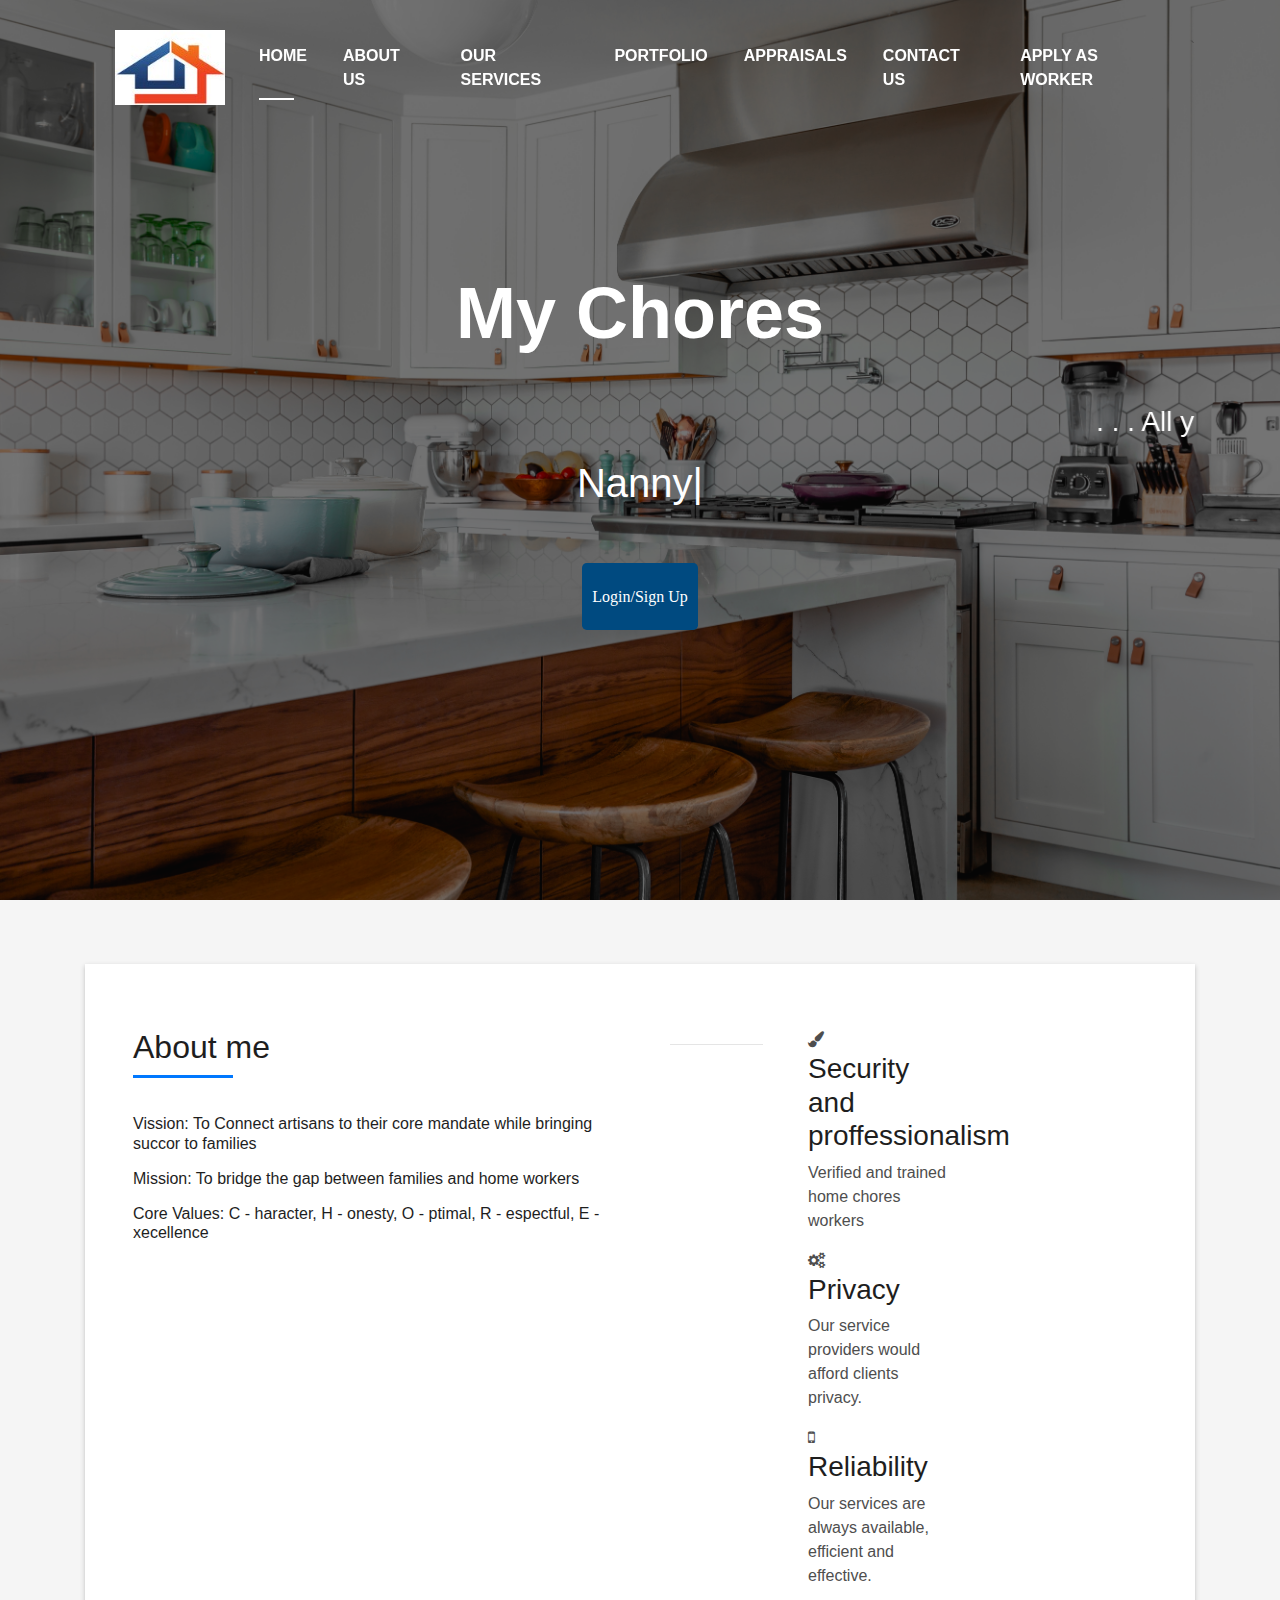
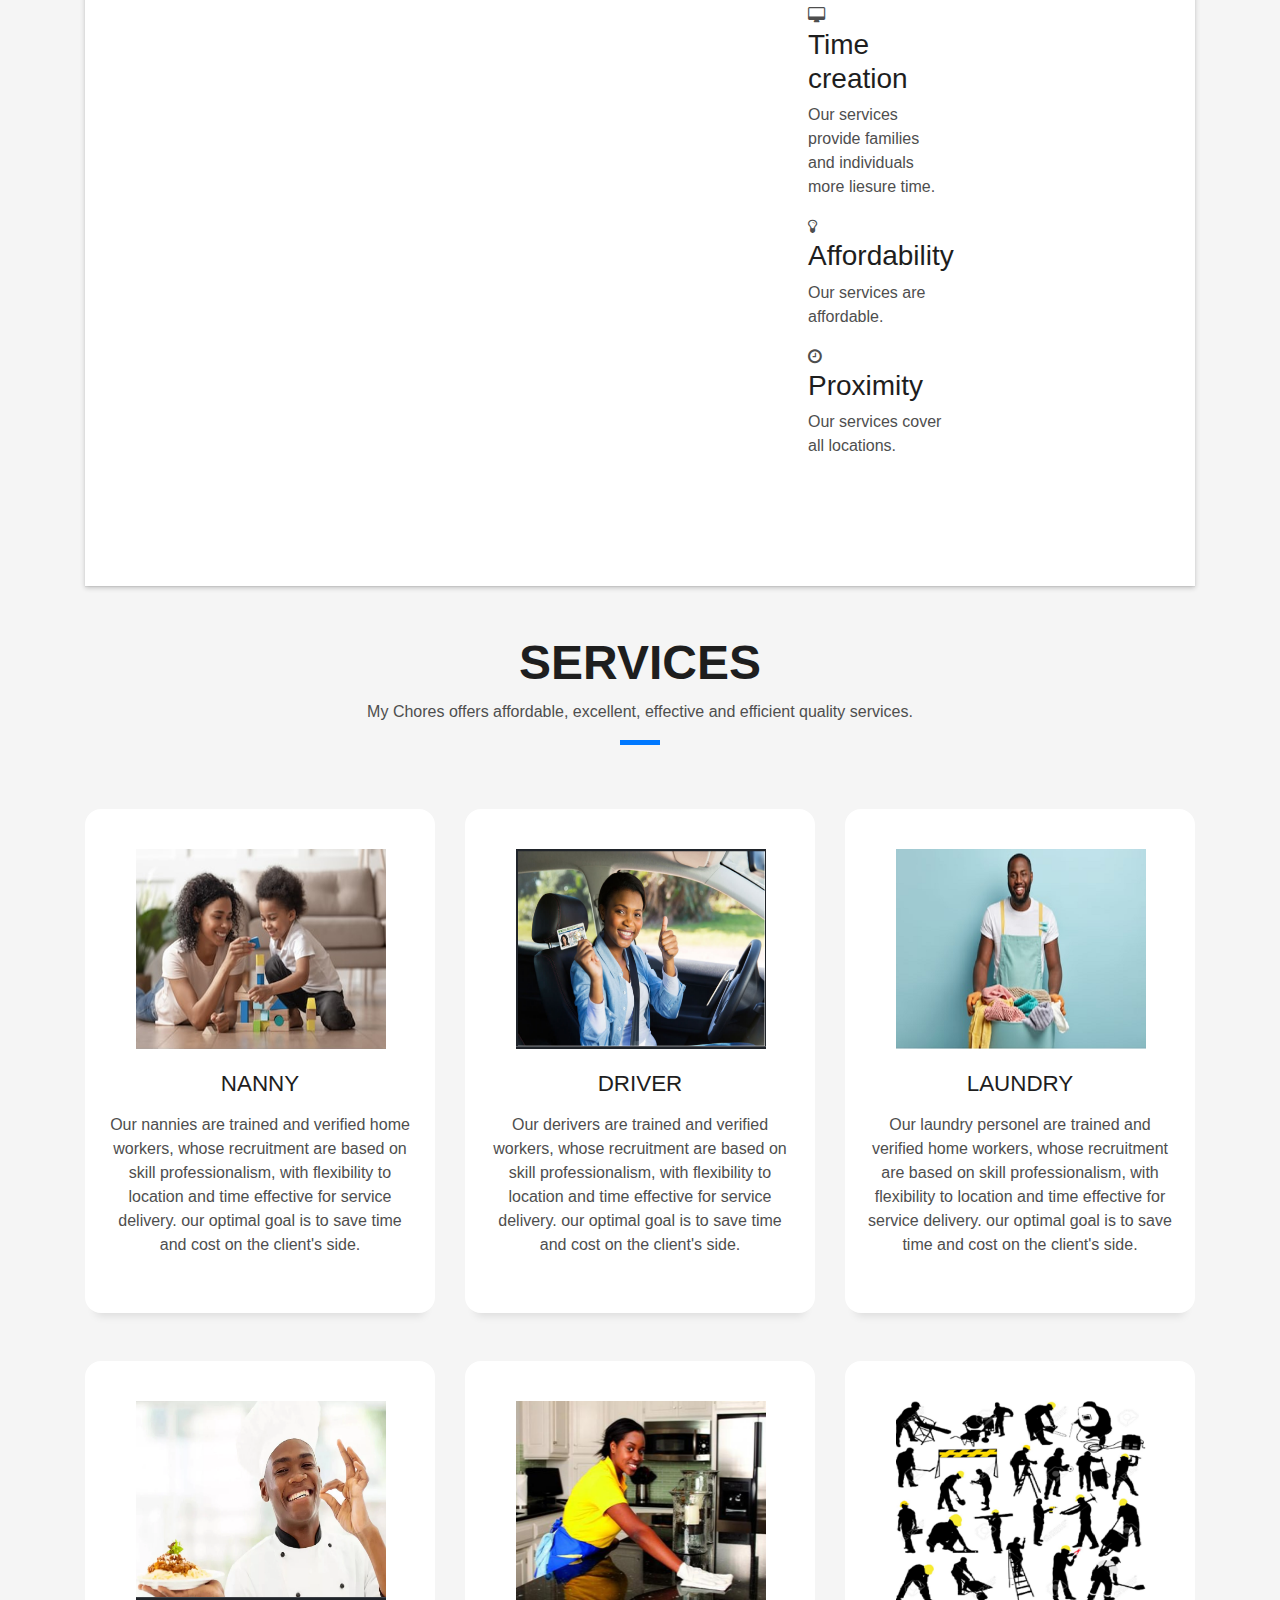
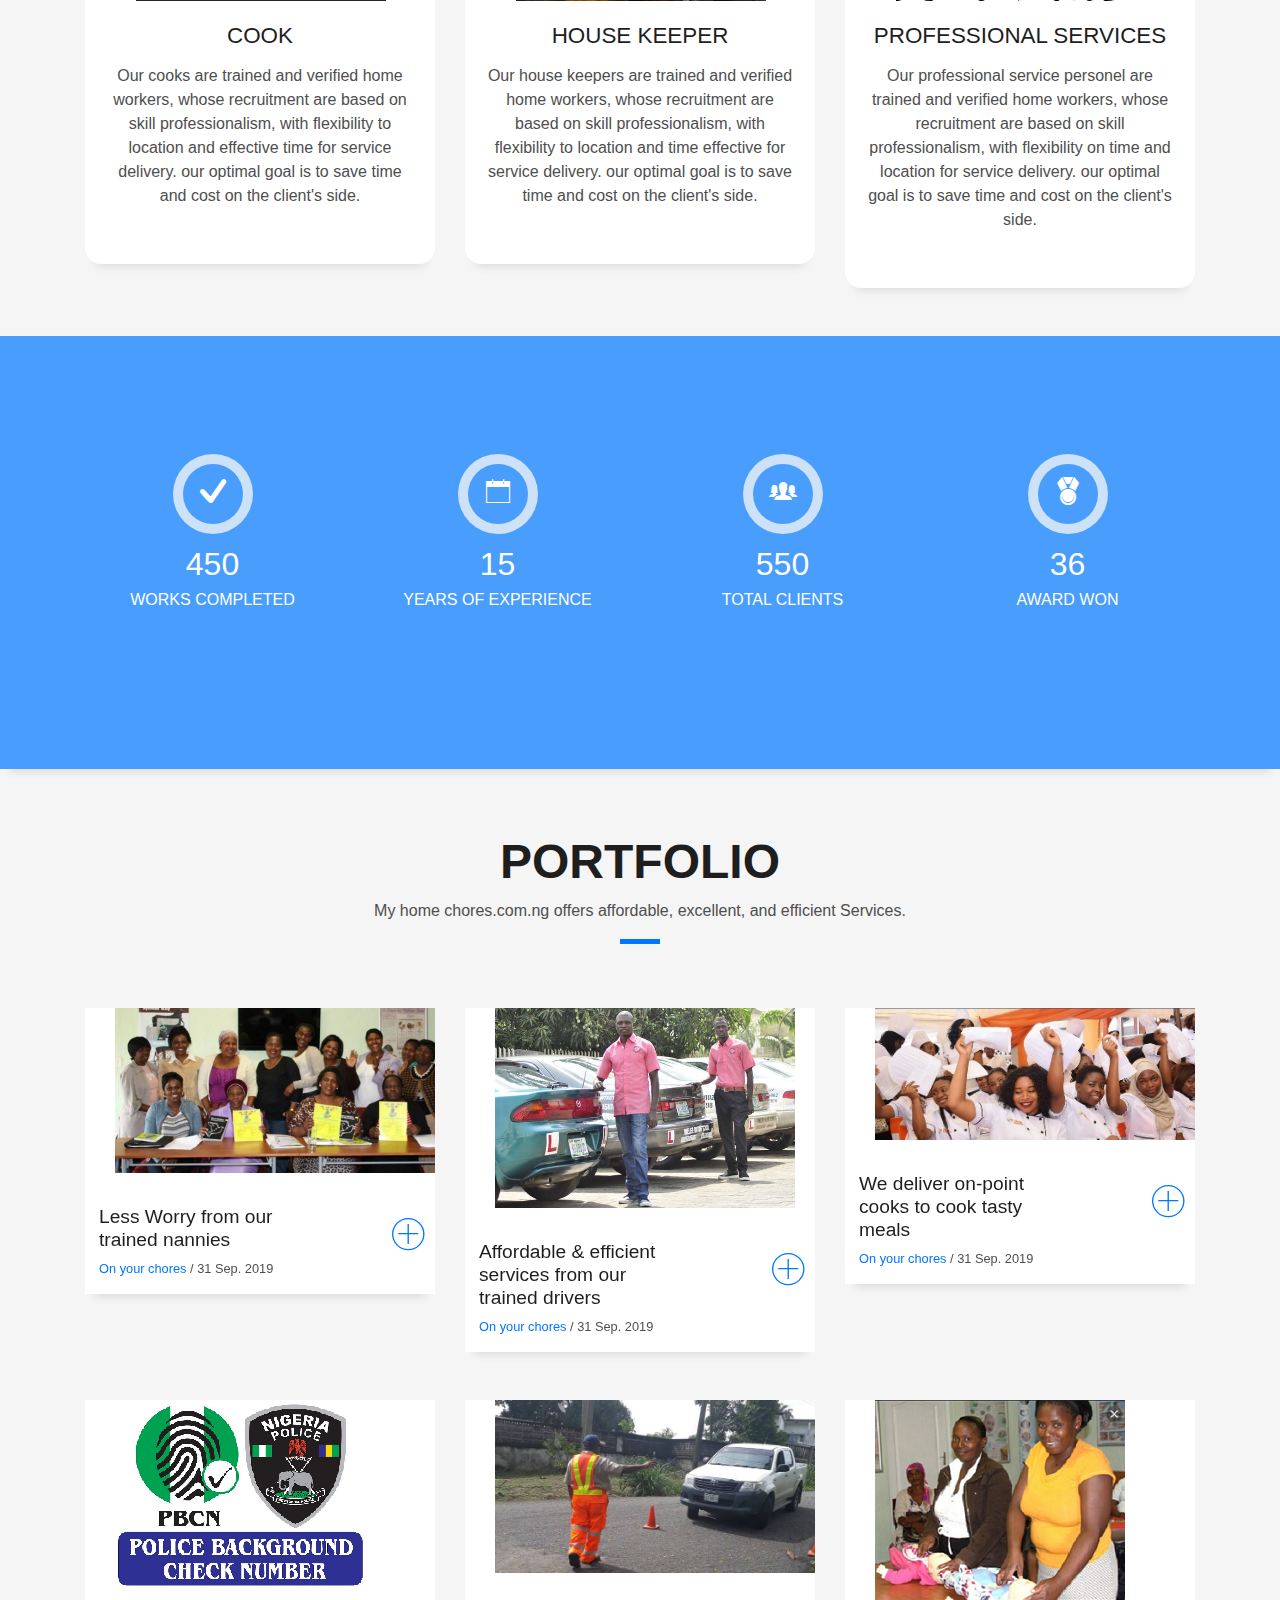
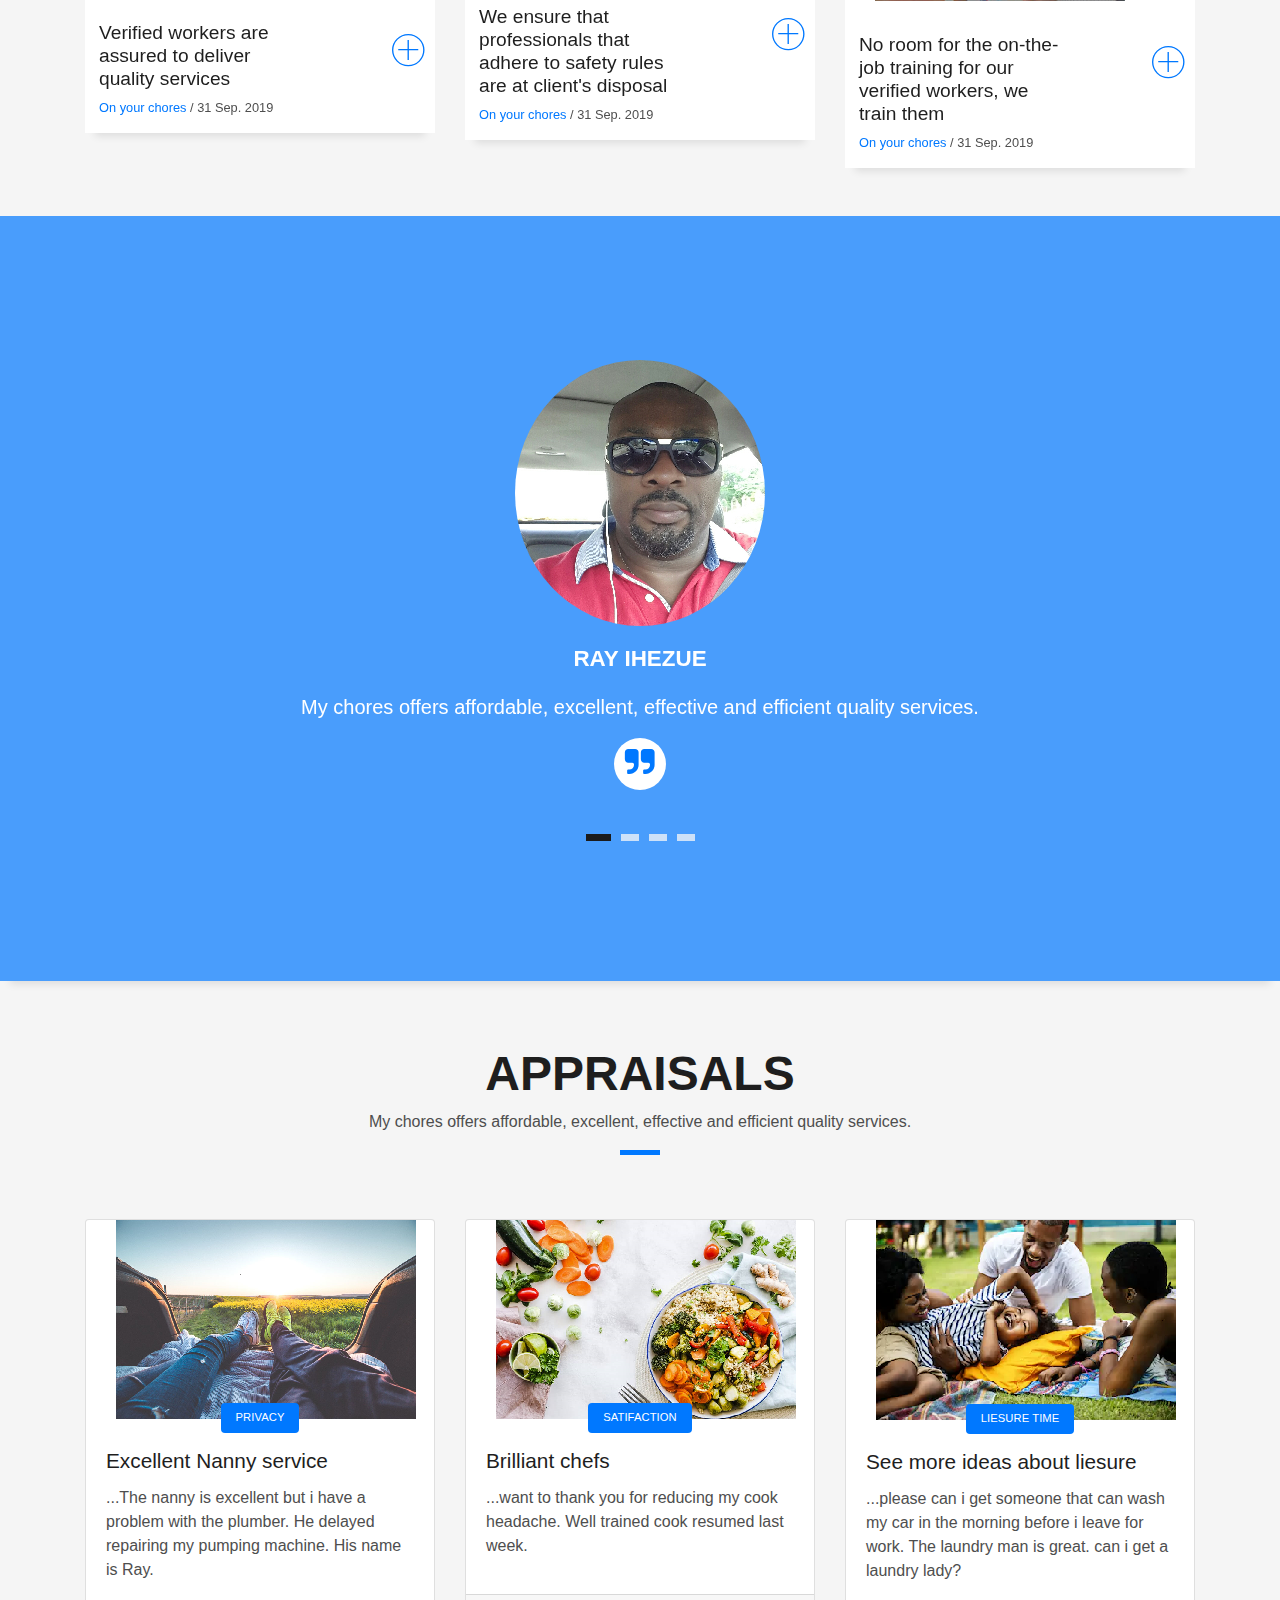
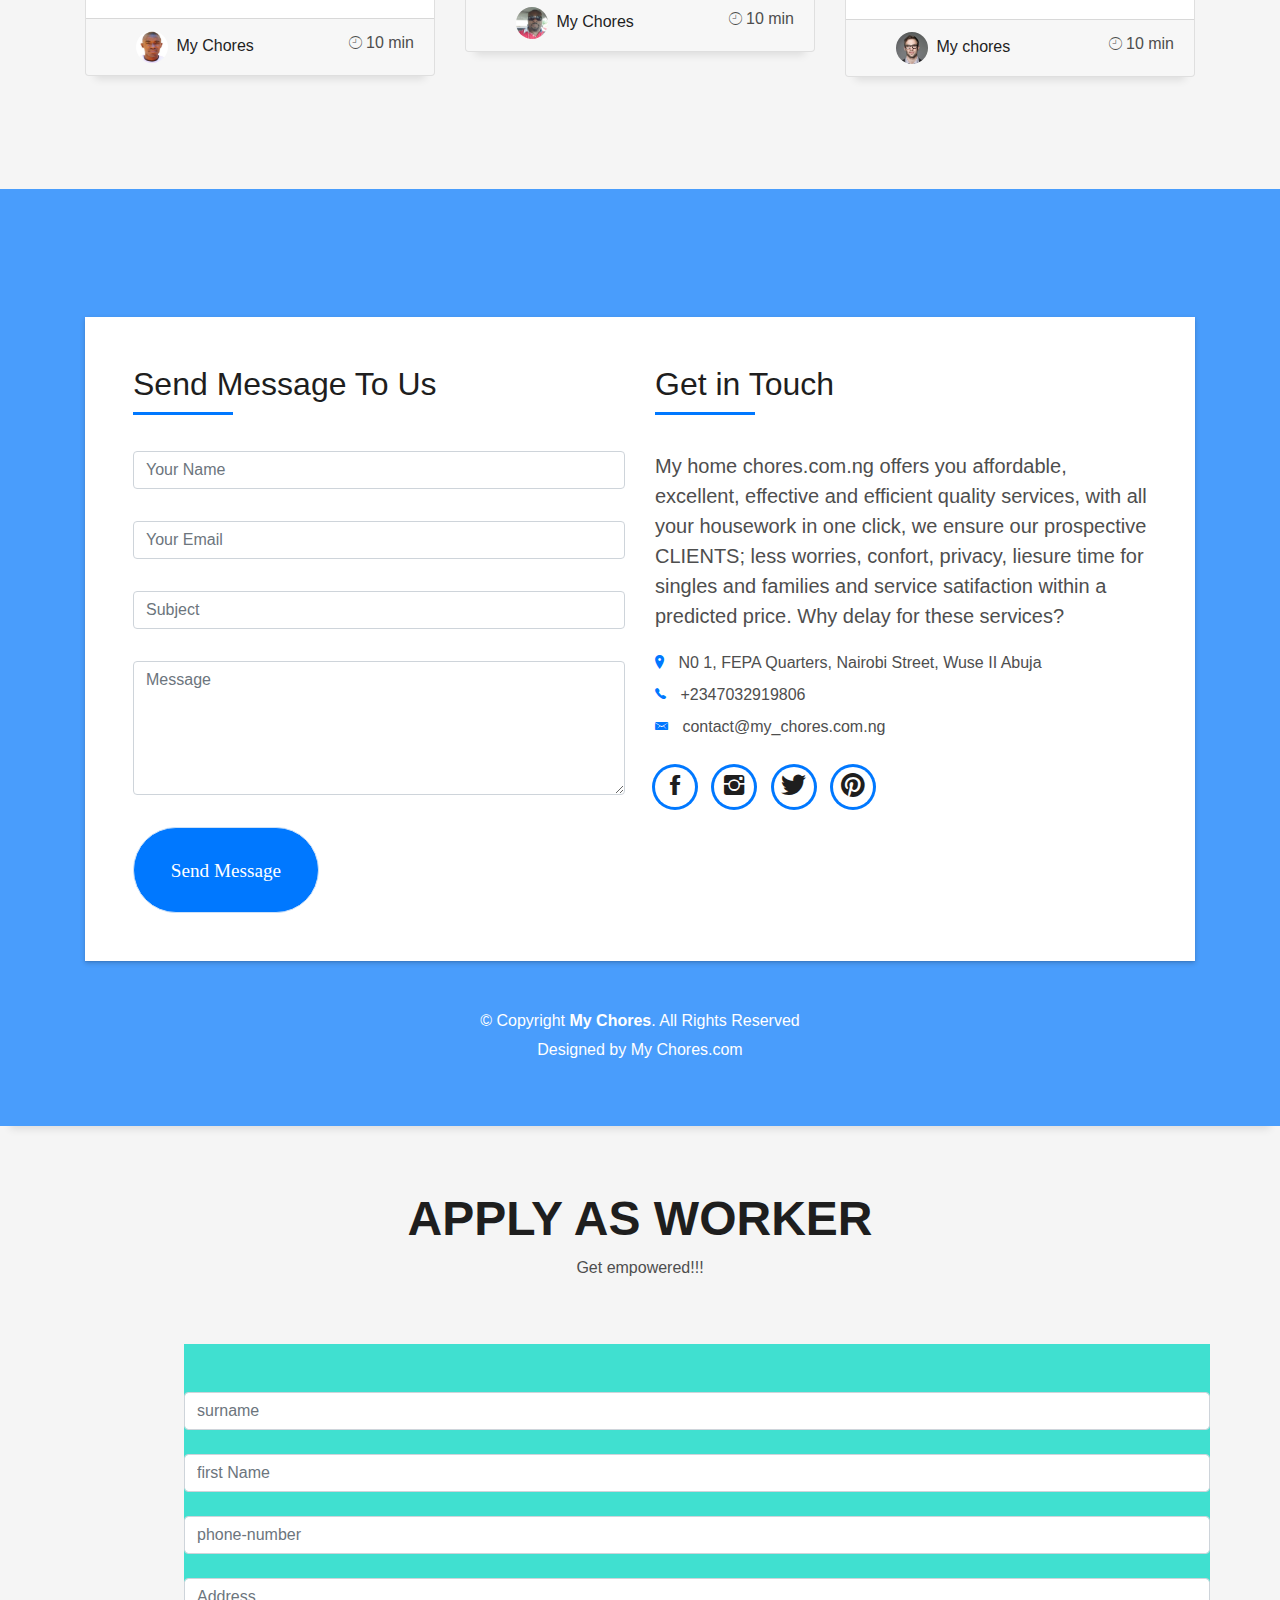
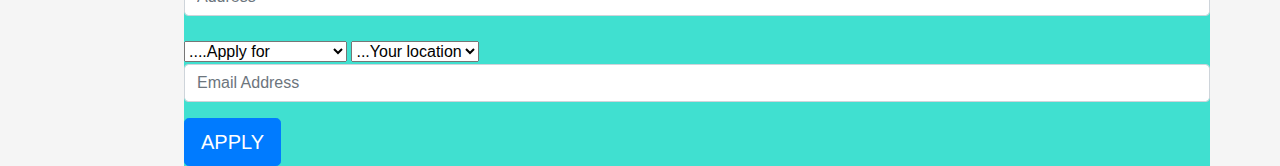
==== commit f9fe6612: "Update index.html" ====
--- a/index.html
+++ b/index.html
@@ -241,10 +241,9 @@
                         <div class="row">
                           <div class="col-md-3 wow fadeInLeft delay-05s">
                             <div class="section-title">
-                              <h2 class="head-title">Features</h2>
+                              <h2 class="head-title"></h2>
                               <hr class="botm-line">
-                              <p class="sec-para">Bringing highly competent household chores providers to your doorsteps
-                                and easing your worries</p>
+                              <p class="sec-para"></p>
                             </div>
                           </div>
                           <div class="col-md-9">
@@ -1023,4 +1022,4 @@
 
 </body>
 
-</html>+</html>
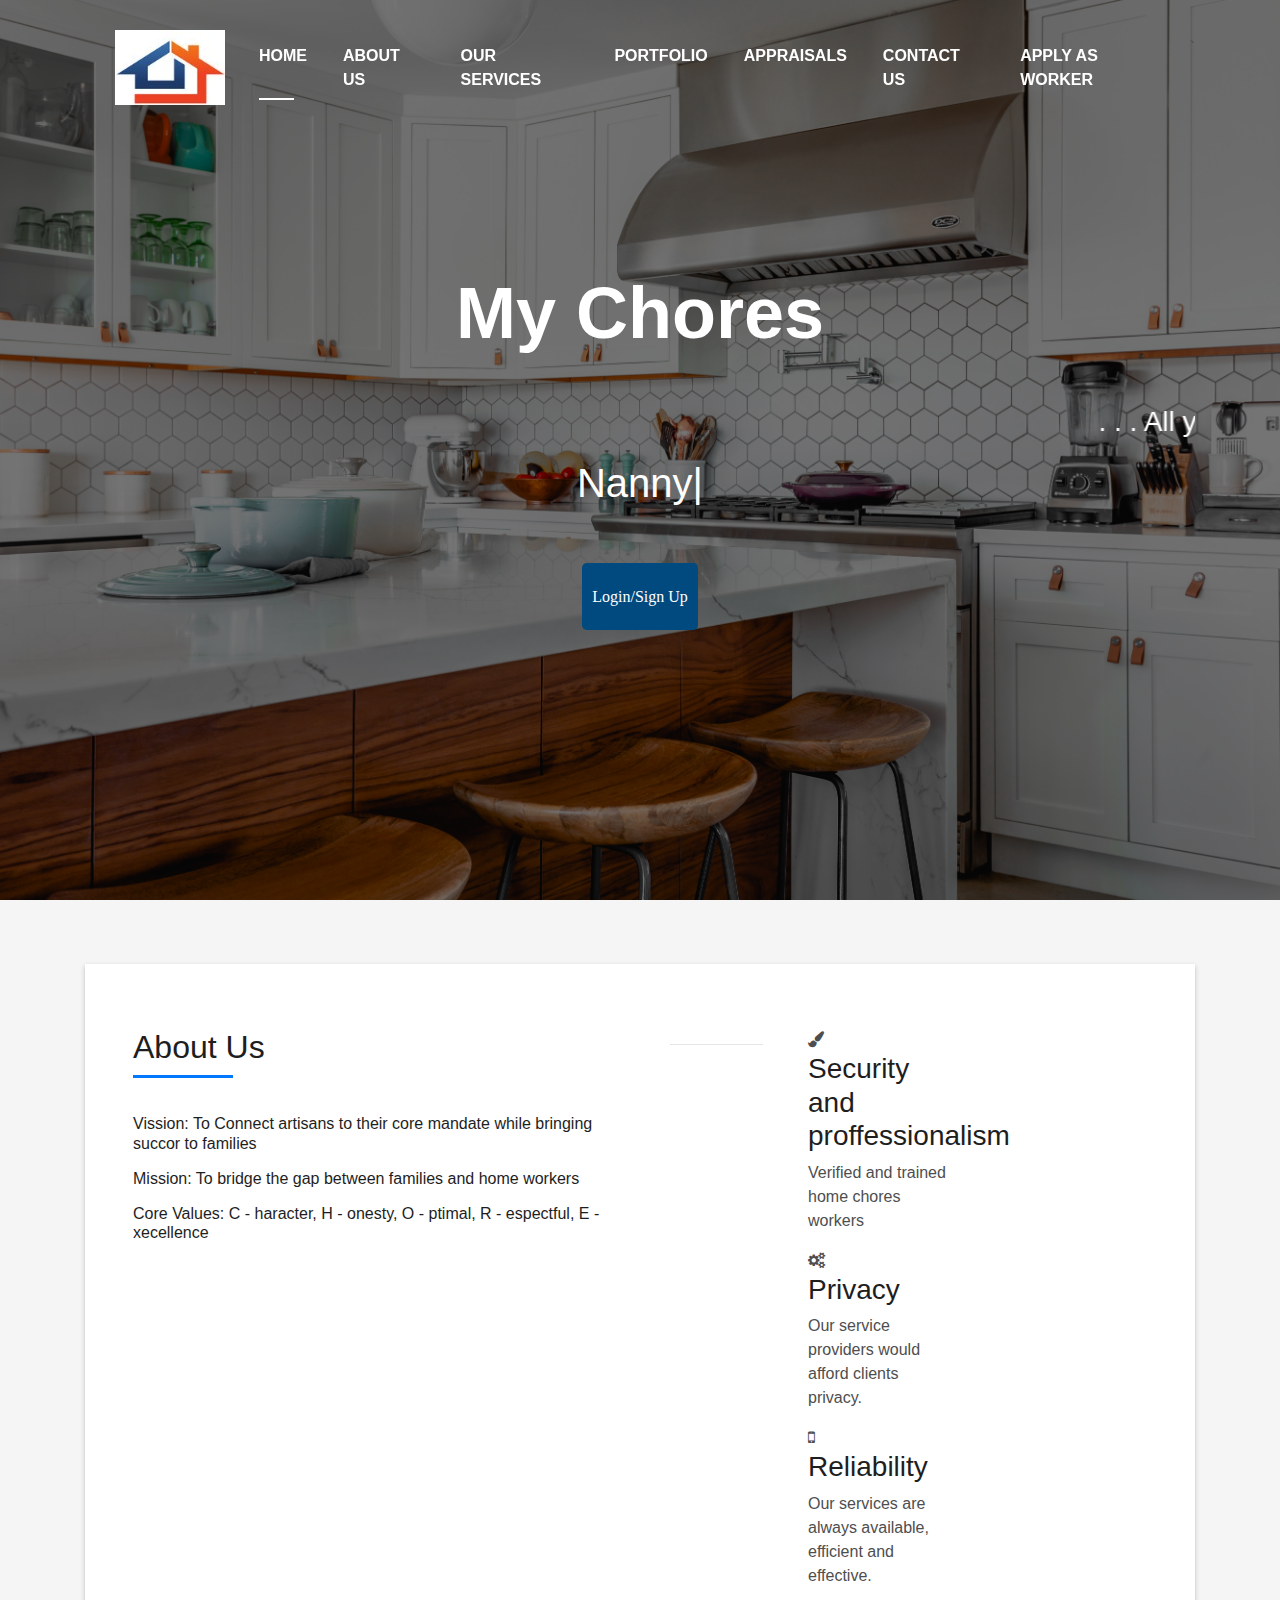
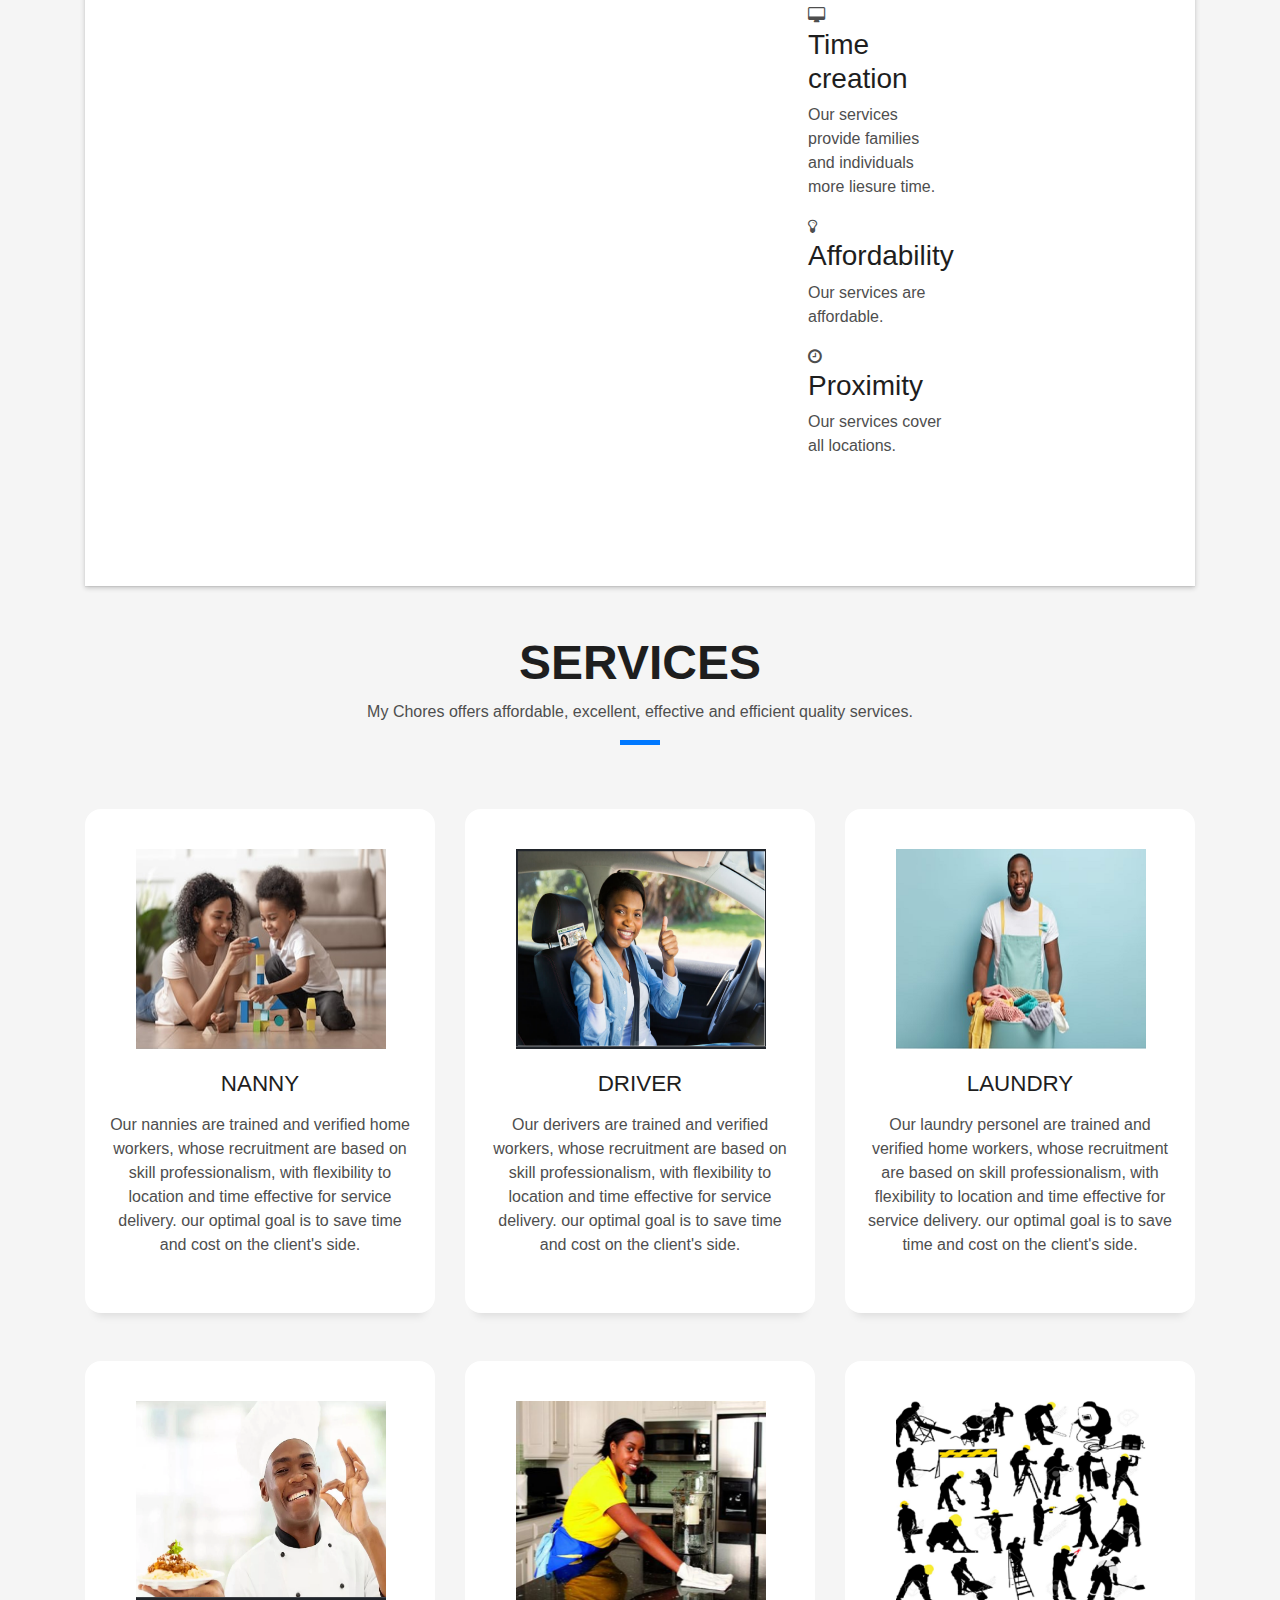
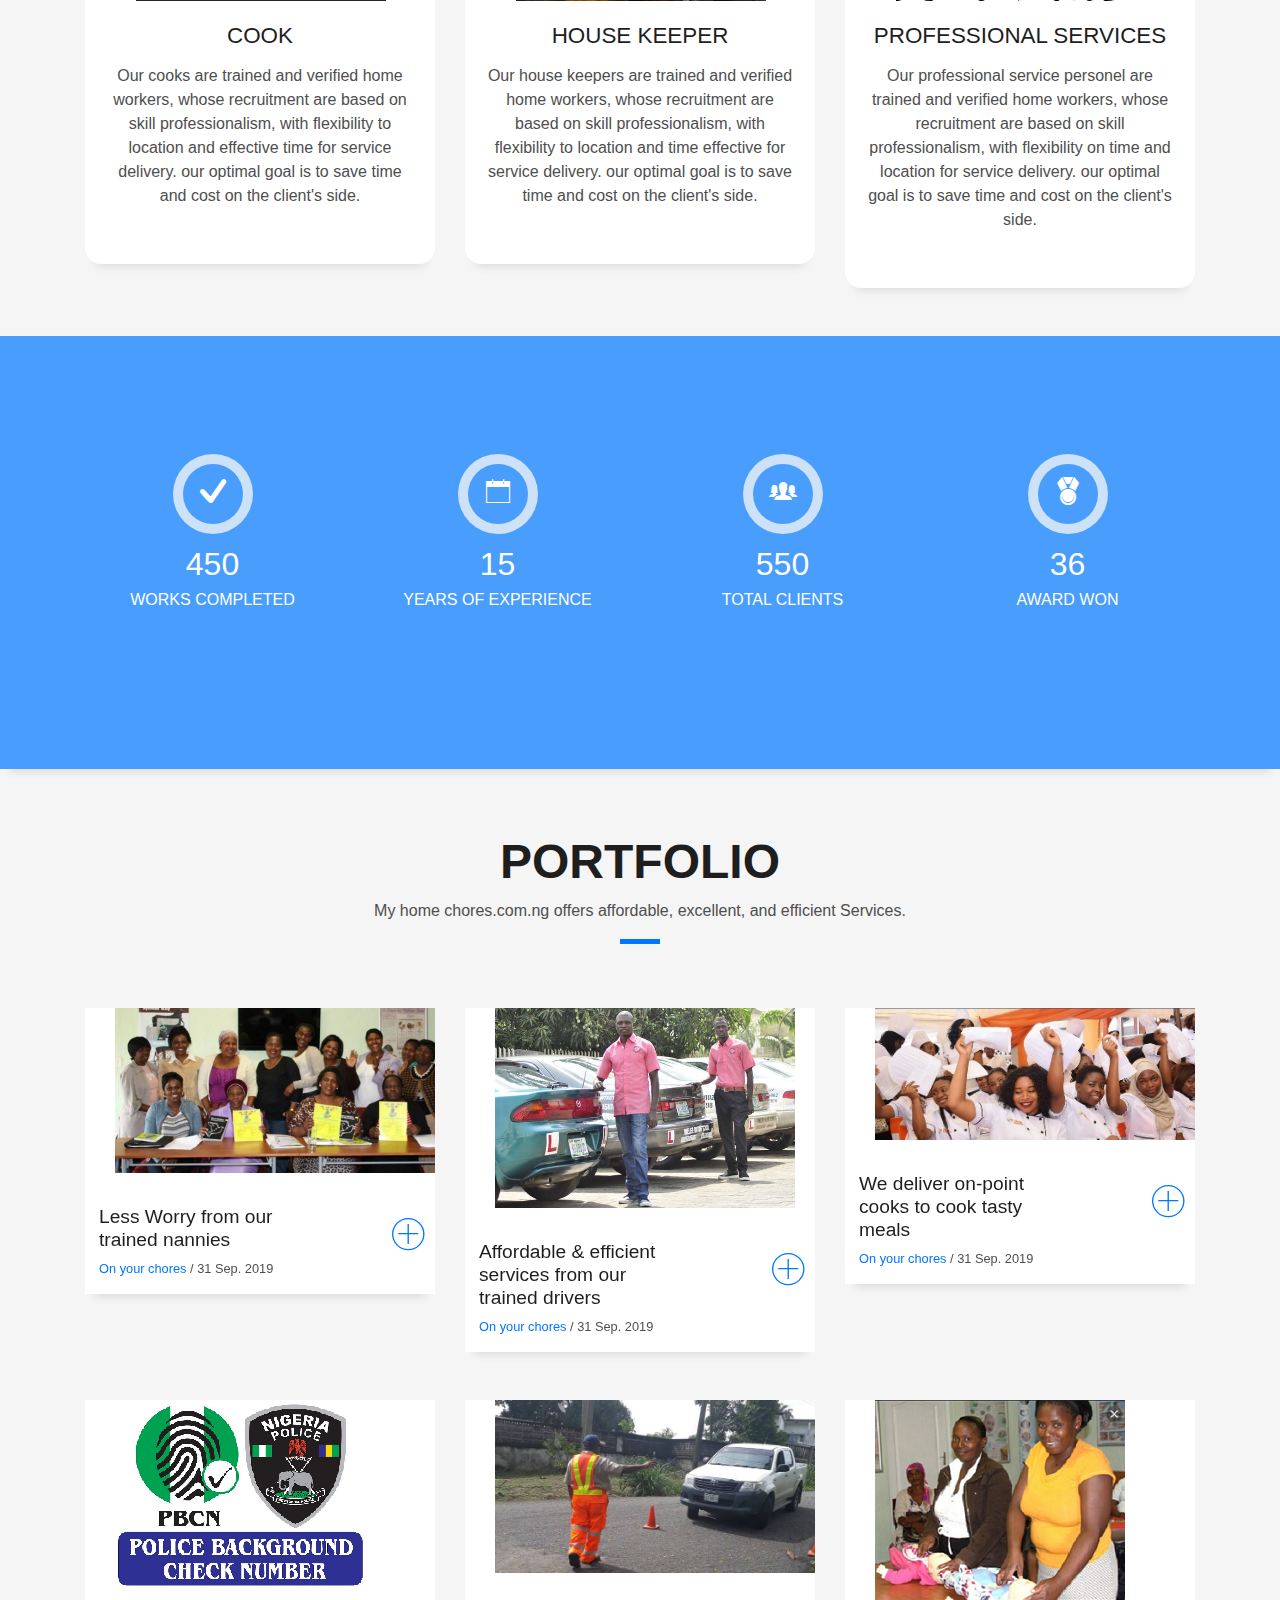
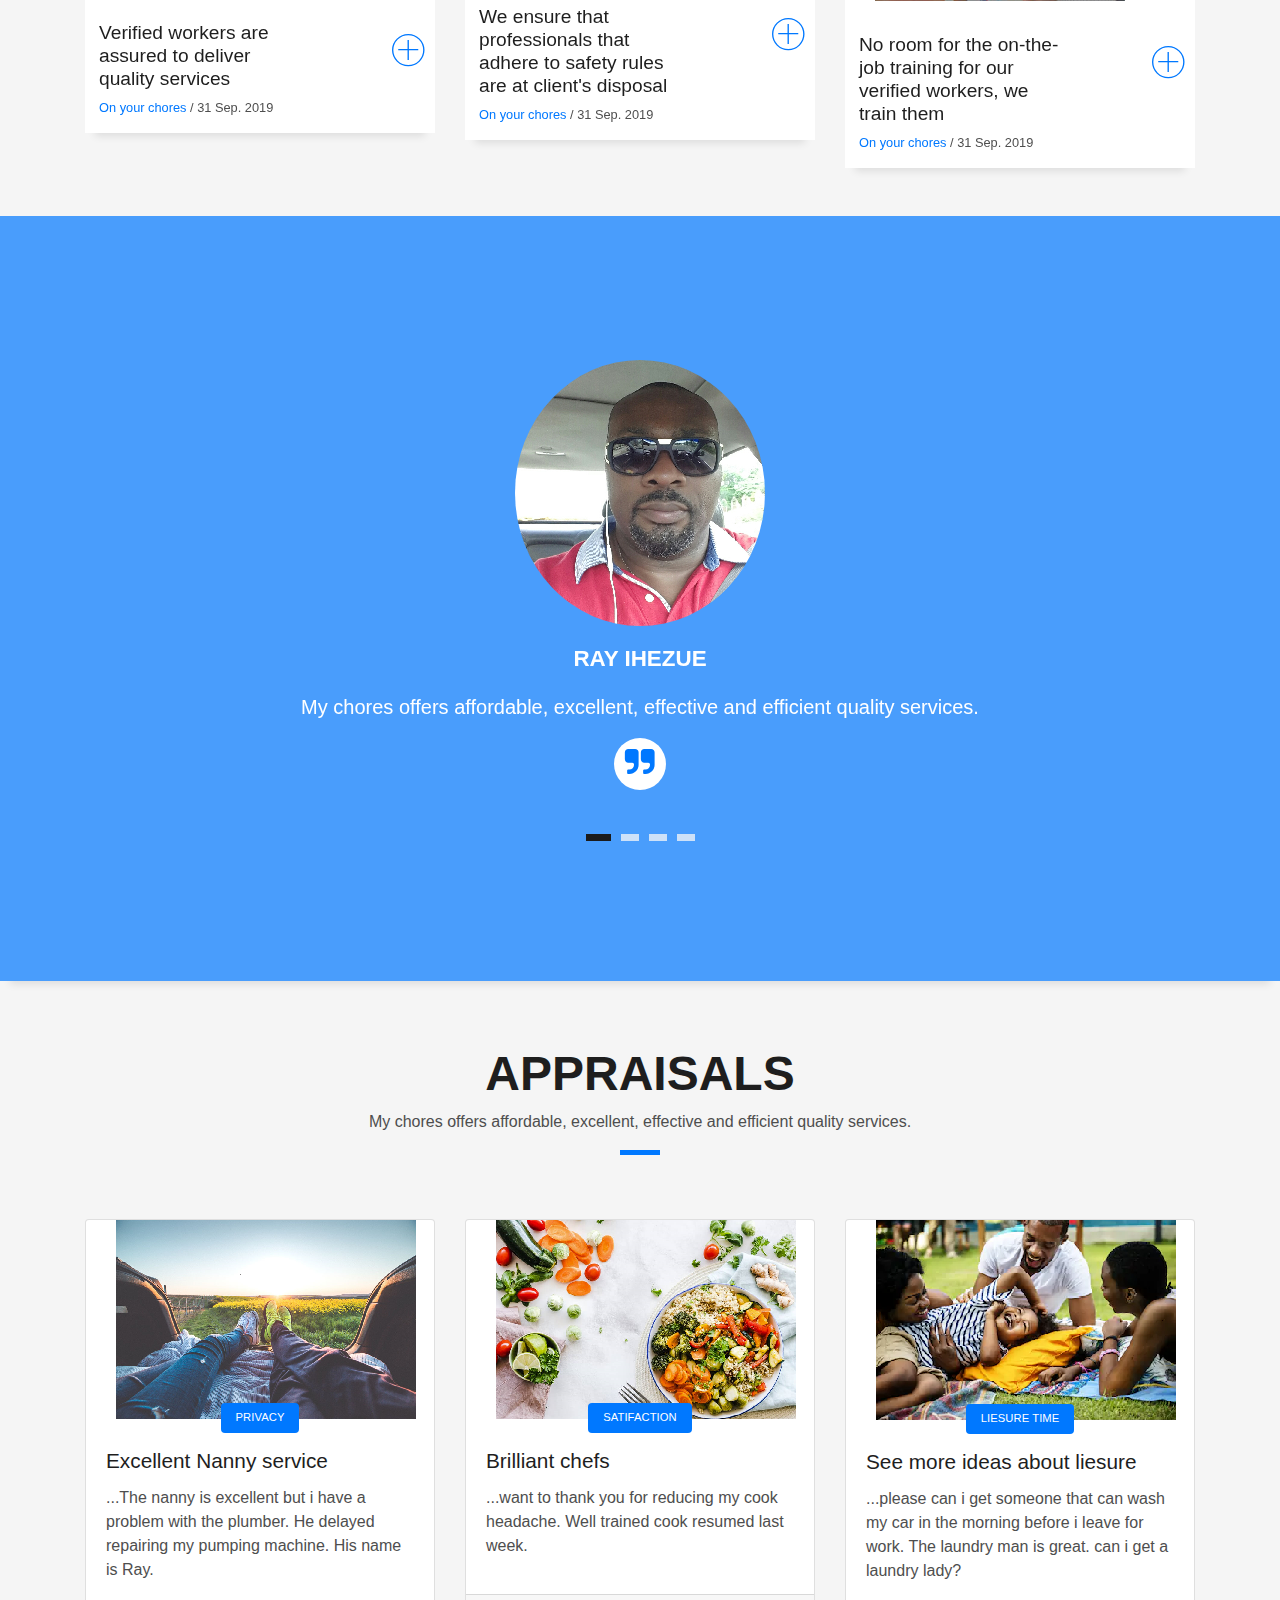
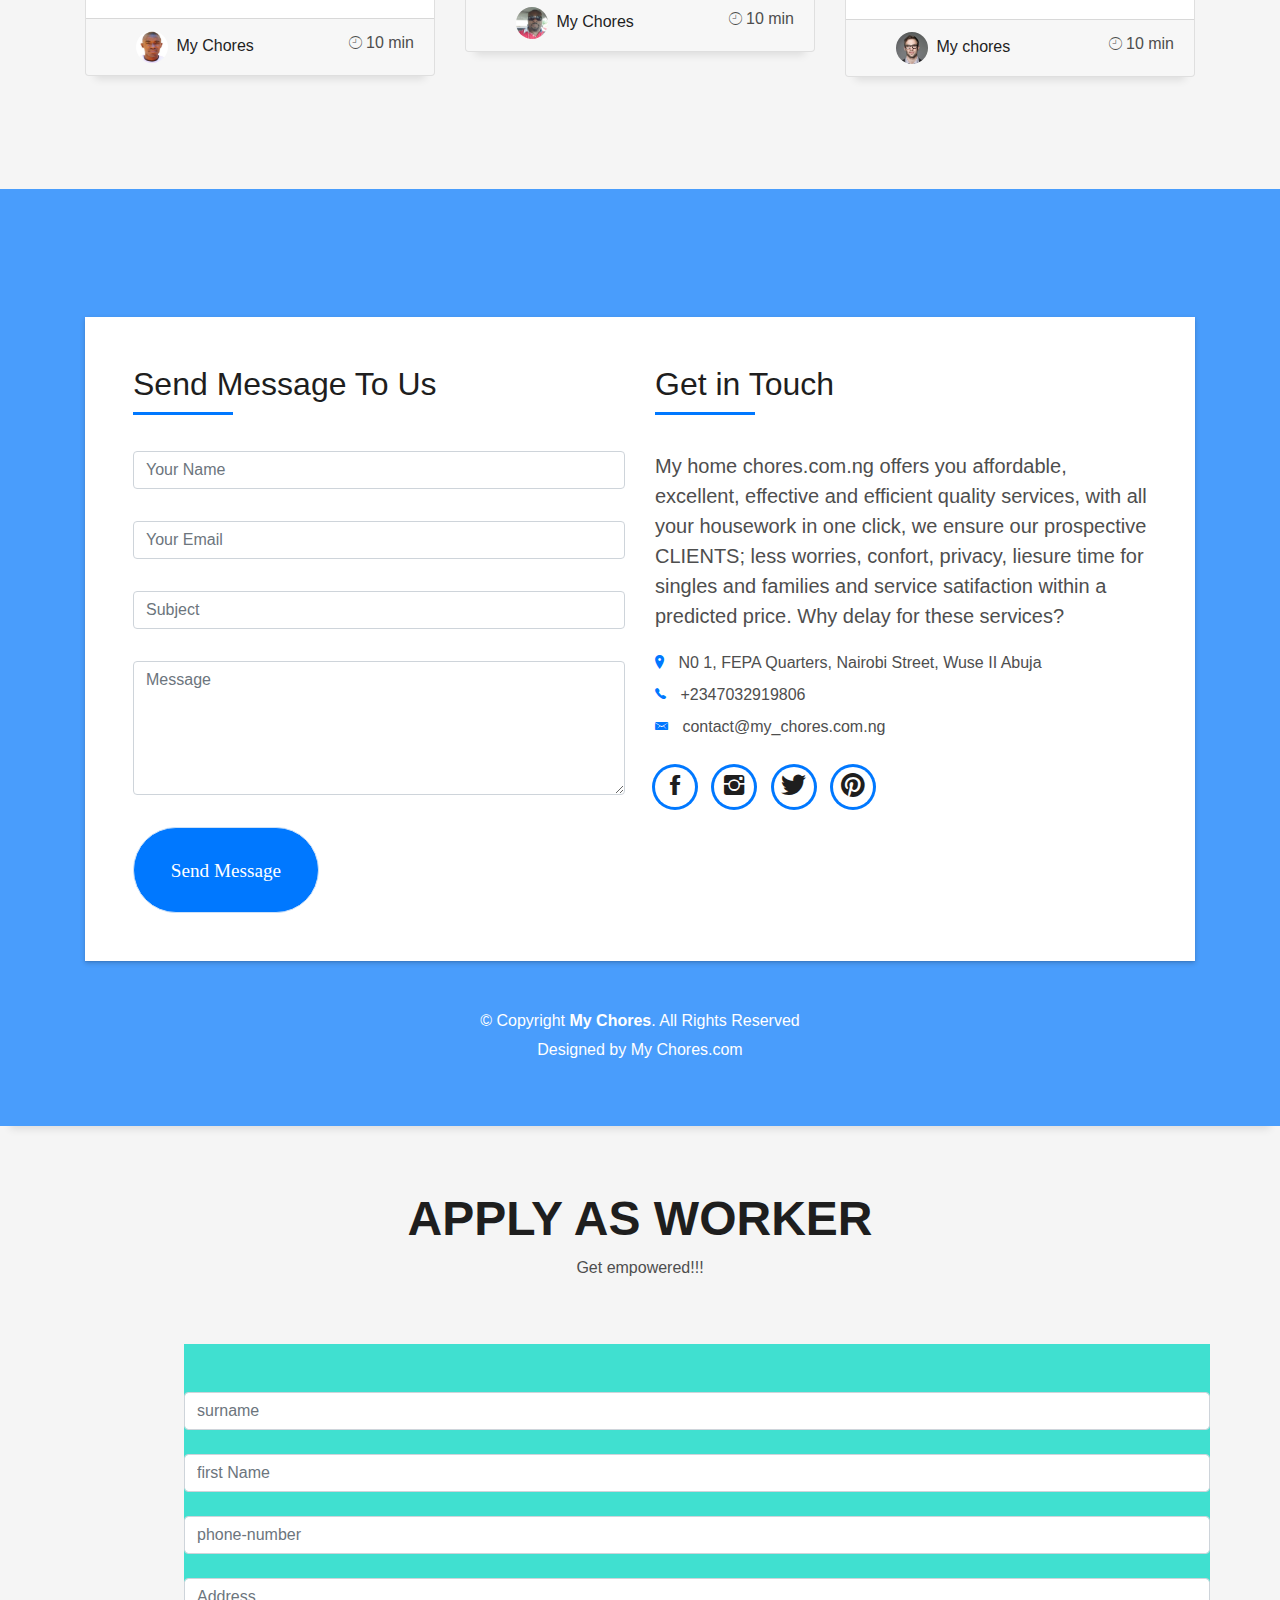
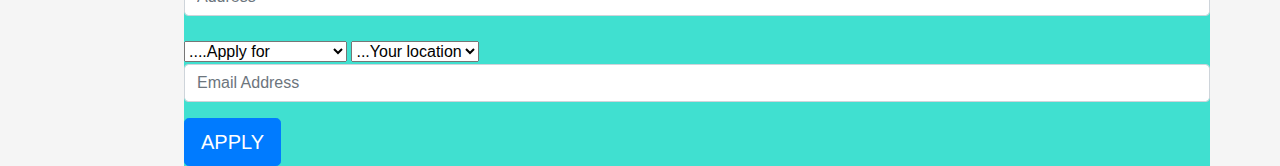
==== commit 3fc099bb: "Update index.html" ====
--- a/index.html
+++ b/index.html
@@ -217,7 +217,7 @@
                 <div class="about-me pt-4 pt-md-0">
                   <div class="title-box-2">
                     <h5 class="title-left">
-                      About me
+                      About Us
                     </h5>
                   </div>
                   <p class="lead">
